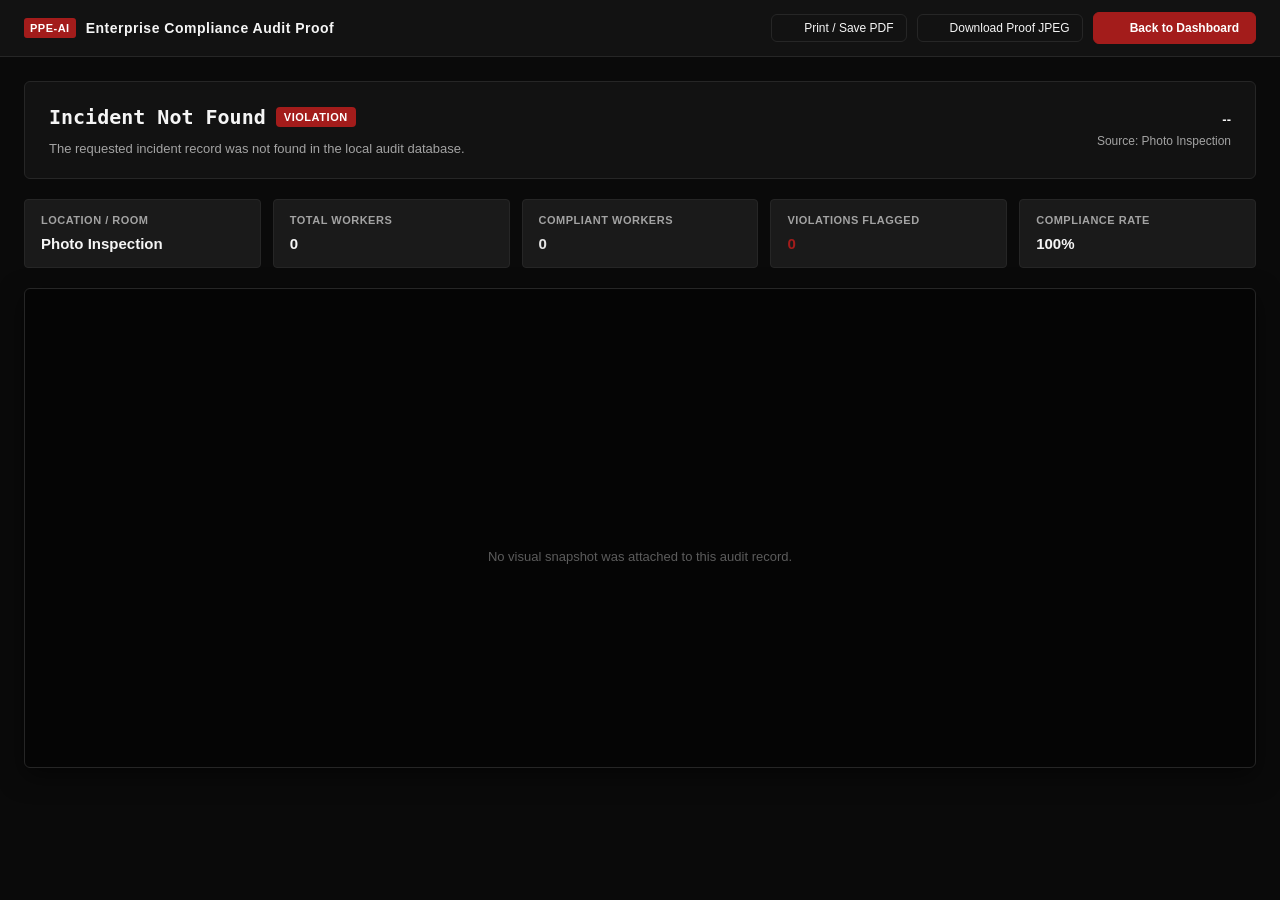
==== frontend/proof.html @ 01797eb2 "feat: persistent audit image snapshots & dedicated full-page proof viewer (proof.html)" ====
<!DOCTYPE html>
<html lang="en">
<head>
    <meta charset="UTF-8">
    <meta name="viewport" content="width=device-width, initial-scale=1.0">
    <title>Incident Proof & Audit Report | PPE Compliance AI</title>
    <link rel="stylesheet" href="style.css">
    <script src="https://unpkg.com/lucide@latest"></script>
    <style>
        body {
            background-color: var(--bg-dark, #0a0a0a);
            color: var(--text-primary, #ffffff);
            font-family: -apple-system, BlinkMacSystemFont, "Segoe UI", Roboto, sans-serif;
            margin: 0;
            padding: 0;
            min-height: 100vh;
            display: flex;
            flex-direction: column;
        }

        .proof-navbar {
            background-color: var(--surface-card, #121212);
            border-bottom: 1px solid var(--border-color, #262626);
            padding: 12px 24px;
            display: flex;
            justify-content: space-between;
            align-items: center;
        }

        .proof-brand {
            display: flex;
            align-items: center;
            gap: 10px;
            font-weight: 700;
            font-size: 14px;
            letter-spacing: 0.5px;
        }

        .proof-brand-badge {
            background: var(--accent, #A31C1B);
            color: #fff;
            padding: 2px 6px;
            border-radius: 3px;
            font-size: 11px;
            font-weight: 800;
        }

        .proof-container {
            max-width: 1280px;
            width: 100%;
            margin: 0 auto;
            padding: 24px;
            box-sizing: border-box;
            display: flex;
            flex-direction: column;
            gap: 20px;
            flex: 1;
        }

        .proof-header-card {
            background: var(--surface-card, #121212);
            border: 1px solid var(--border-color, #262626);
            border-radius: 6px;
            padding: 20px 24px;
            display: flex;
            justify-content: space-between;
            align-items: center;
            flex-wrap: wrap;
            gap: 16px;
        }

        .proof-meta-grid {
            display: grid;
            grid-template-columns: repeat(auto-fit, minmax(180px, 1fr));
            gap: 12px;
        }

        .proof-meta-card {
            background: var(--surface-raised, #171717);
            border: 1px solid var(--border-color, #262626);
            border-radius: 4px;
            padding: 12px 16px;
            display: flex;
            flex-direction: column;
            gap: 4px;
        }

        .proof-meta-label {
            font-size: 11px;
            text-transform: uppercase;
            color: var(--text-secondary, #a3a3a3);
            font-weight: 600;
            letter-spacing: 0.5px;
        }

        .proof-meta-val {
            font-size: 15px;
            font-weight: 700;
            color: var(--text-primary, #ffffff);
        }

        .proof-image-stage {
            background: #050505;
            border: 1px solid var(--border-color, #262626);
            border-radius: 6px;
            padding: 20px;
            display: flex;
            flex-direction: column;
            align-items: center;
            justify-content: center;
            position: relative;
            min-height: 480px;
            box-shadow: 0 8px 24px rgba(0,0,0,0.5);
        }

        .proof-image-stage img {
            max-width: 100%;
            max-height: 75vh;
            border-radius: 4px;
            box-shadow: 0 4px 16px rgba(0,0,0,0.8);
            border: 1px solid #333333;
            object-fit: contain;
        }

        .proof-empty-msg {
            color: var(--text-disabled, #737373);
            font-size: 13px;
            text-align: center;
            display: flex;
            flex-direction: column;
            align-items: center;
            gap: 10px;
        }

        .proof-action-row {
            display: flex;
            gap: 10px;
            align-items: center;
        }

        @media print {
            .proof-navbar, .proof-action-row {
                display: none !important;
            }
            body {
                background: #fff;
                color: #000;
            }
            .proof-header-card, .proof-meta-card, .proof-image-stage {
                border-color: #ccc;
                background: #fff;
                color: #000;
            }
        }
    </style>
</head>
<body>

    <!-- Top Navigation -->
    <header class="proof-navbar">
        <div class="proof-brand">
            <span class="proof-brand-badge">PPE-AI</span>
            <span>Enterprise Compliance Audit Proof</span>
        </div>
        <div class="proof-action-row">
            <button class="btn-outlined" onclick="window.print()" style="font-size:12px; padding:6px 12px; display:flex; align-items:center; gap:6px;">
                <i data-lucide="printer" style="width:14px; height:14px;"></i>
                Print / Save PDF
            </button>
            <button class="btn-outlined" id="btn-download-img" onclick="downloadProofImage()" style="font-size:12px; padding:6px 12px; display:flex; align-items:center; gap:6px;">
                <i data-lucide="download" style="width:14px; height:14px;"></i>
                Download Proof JPEG
            </button>
            <a href="/" class="btn-primary" style="font-size:12px; padding:6px 16px; text-decoration:none; display:flex; align-items:center; gap:6px;">
                <i data-lucide="arrow-left" style="width:14px; height:14px;"></i>
                Back to Dashboard
            </a>
        </div>
    </header>

    <!-- Main Content Container -->
    <main class="proof-container">

        <!-- Incident Header Details Card -->
        <section class="proof-header-card">
            <div>
                <div style="display:flex; align-items:center; gap:10px;">
                    <span id="proof-id" style="font-family:monospace; font-size:20px; font-weight:800; color:var(--text-primary);">INC-000000</span>
                    <span id="proof-status-badge" class="status-badge-chip violation">VIOLATION</span>
                </div>
                <p id="proof-verdict" style="margin:8px 0 0 0; font-size:13px; color:var(--text-secondary); max-width:700px; line-height:1.4;">
                    Analyzing visual proof...
                </p>
            </div>
            <div style="text-align:right;">
                <div id="proof-timestamp" style="font-size:13px; font-weight:600; color:var(--text-primary);">--</div>
                <div id="proof-source" style="font-size:12px; color:var(--text-secondary); margin-top:2px;">Source: Photo Inspection</div>
            </div>
        </section>

        <!-- KPI Breakdown Meta Grid -->
        <section class="proof-meta-grid">
            <div class="proof-meta-card">
                <span class="proof-meta-label">Location / Room</span>
                <span class="proof-meta-val" id="meta-location">Photo Inspection</span>
            </div>
            <div class="proof-meta-card">
                <span class="proof-meta-label">Total Workers</span>
                <span class="proof-meta-val" id="meta-total">0</span>
            </div>
            <div class="proof-meta-card">
                <span class="proof-meta-label">Compliant Workers</span>
                <span class="proof-meta-val" id="meta-compliant" style="color:var(--compliant-text, #22c55e);">0</span>
            </div>
            <div class="proof-meta-card">
                <span class="proof-meta-label">Violations Flagged</span>
                <span class="proof-meta-val" id="meta-violations" style="color:var(--accent, #A31C1B);">0</span>
            </div>
            <div class="proof-meta-card">
                <span class="proof-meta-label">Compliance Rate</span>
                <span class="proof-meta-val" id="meta-rate">100%</span>
            </div>
        </section>

        <!-- High-Resolution Visual Evidence Display -->
        <section class="proof-image-stage">
            <div id="proof-empty-box" class="proof-empty-msg hidden">
                <i data-lucide="image-off" style="width:48px; height:48px;"></i>
                <span>No visual snapshot was attached to this audit record.</span>
            </div>
            <img id="proof-main-image" src="" alt="Violation Visual Proof" class="hidden">
        </section>

    </main>

    <script>
        let currentSnapshotUrl = null;
        let currentIncidentId = null;

        document.addEventListener("DOMContentLoaded", () => {
            const params = new URLSearchParams(window.location.search);
            const incidentId = params.get("id");
            currentIncidentId = incidentId;

            // Load audit logs from localStorage
            let auditLogs = [];
            try {
                const stored = localStorage.getItem("ppe_audit_logs");
                if (stored) auditLogs = JSON.parse(stored);
            } catch (e) {
                console.error("Failed to load audit logs", e);
            }

            const incident = auditLogs.find(l => l.id === incidentId) || auditLogs[0];

            if (!incident) {
                document.getElementById("proof-id").innerText = "Incident Not Found";
                document.getElementById("proof-verdict").innerText = "The requested incident record was not found in the local audit database.";
                document.getElementById("proof-empty-box").classList.remove("hidden");
                if (window.lucide) window.lucide.createIcons();
                return;
            }

            // Populate header
            document.getElementById("proof-id").innerText = incident.id;
            document.title = `${incident.id} - Violation Proof | PPE Compliance AI`;

            const isViol = incident.violations > 0;
            const badge = document.getElementById("proof-status-badge");
            badge.className = `status-badge-chip ${isViol ? "violation" : "compliant"}`;
            badge.innerText = isViol ? `${incident.violations} VIOLATION${incident.violations > 1 ? 'S' : ''}` : "COMPLIANT";

            document.getElementById("proof-verdict").innerText = incident.verdict || "Full PPE Compliance Verified";
            document.getElementById("proof-timestamp").innerText = incident.timestamp || new Date().toLocaleString();
            document.getElementById("proof-source").innerText = `Source: ${incident.camera || "CCTV / Photo"}`;

            // Populate KPIs
            document.getElementById("meta-location").innerText = incident.camera || "Inspection View";
            document.getElementById("meta-total").innerText = incident.totalWorkers || 0;
            document.getElementById("meta-compliant").innerText = incident.compliant || 0;
            document.getElementById("meta-violations").innerText = incident.violations || 0;

            const total = incident.totalWorkers || 0;
            const comp = incident.compliant || 0;
            const rate = total > 0 ? Math.round((comp / total) * 100) : 100;
            document.getElementById("meta-rate").innerText = `${rate}%`;

            // Populate image
            const imgEl = document.getElementById("proof-main-image");
            const emptyEl = document.getElementById("proof-empty-box");

            if (incident.snapshotImage) {
                currentSnapshotUrl = incident.snapshotImage;
                imgEl.src = incident.snapshotImage;
                imgEl.classList.remove("hidden");
                emptyEl.classList.add("hidden");
            } else {
                imgEl.classList.add("hidden");
                emptyEl.classList.remove("hidden");
                document.getElementById("btn-download-img").style.display = "none";
            }

            if (window.lucide) window.lucide.createIcons();
        });

        function downloadProofImage() {
            if (!currentSnapshotUrl) return;
            const a = document.createElement("a");
            a.href = currentSnapshotUrl;
            a.download = `incident_proof_${currentIncidentId || Date.now()}.jpg`;
            document.body.appendChild(a);
            a.click();
            document.body.removeChild(a);
        }
    </script>
</body>
</html>
---- frontend/style.css ----
/* ==========================================================================
   PPE Compliance AI Platform - Enterprise Security Console Design System
   Palette: Jet Black #0A0A0A, Crimson Red #A31C1B, Surfaces #121212 & #1A1A1A
   ========================================================================== */

:root {
  /* Core Palette */
  --bg-primary: #0A0A0A;
  --surface-card: #121212;
  --surface-raised: #1A1A1A;
  --surface-active: #222222;
  --border-color: #262626;
  --border-hover: #383838;
  --border-focus: #A31C1B;

  /* Accent: Crimson Red */
  --accent: #A31C1B;
  --accent-hover: #8A1716;
  --accent-pressed: #701212;
  --accent-subtle: #240808;

  /* Typography */
  --text-primary: #F5F5F5;
  --text-secondary: #A3A3A3;
  --text-disabled: #5C5C5C;
  --text-inverse: #FFFFFF;

  /* Compliance & Violation States */
  --compliant-border: #525252;
  --compliant-text: #E5E5E5;
  --compliant-bg: #1A1A1A;

  --violation-border: #A31C1B;
  --violation-text: #FFFFFF;
  --violation-bg: #A31C1B;
  --violation-subtle: #240808;

  /* Layout & Sizing */
  --radius: 6px;
  --space-xs: 4px;
  --space-sm: 8px;
  --space-md: 16px;
  --space-lg: 24px;
  --space-xl: 32px;
  --transition: 150ms ease-in-out;
}

* {
  box-sizing: border-box;
  margin: 0;
  padding: 0;
  font-family: 'Inter', -apple-system, BlinkMacSystemFont, "Segoe UI", Roboto, sans-serif;
  font-feature-settings: 'tnum' on, 'cv05' on;
}

body {
  background-color: var(--bg-primary);
  color: var(--text-primary);
  min-height: 100vh;
  font-size: 13px;
  line-height: 1.5;
  display: flex;
  flex-direction: column;
  -webkit-font-smoothing: antialiased;
}

/* Accessibility Focus */
:focus-visible {
  outline: 2px solid var(--border-focus);
  outline-offset: 2px;
}

/* 1. Top Bar */
.top-bar {
  background-color: var(--surface-card);
  border-bottom: 1px solid var(--border-color);
  padding: 0 var(--space-lg);
  height: 56px;
  display: flex;
  justify-content: space-between;
  align-items: center;
  position: sticky;
  top: 0;
  z-index: 1000;
}

.brand-section {
  display: flex;
  align-items: center;
  gap: 12px;
}

.brand-logo-mark {
  width: 22px;
  height: 22px;
  background-color: var(--accent);
  border-radius: 3px;
  display: flex;
  align-items: center;
  justify-content: center;
  color: #FFFFFF;
  font-weight: 800;
  font-size: 11px;
}

.brand-title-wrap {
  display: flex;
  align-items: baseline;
  gap: 10px;
}

.brand-name {
  font-size: 15px;
  font-weight: 600;
  color: var(--text-primary);
  letter-spacing: -0.2px;
}

.model-tag {
  font-size: 12px;
  color: var(--text-secondary);
  border-left: 1px solid var(--border-color);
  padding-left: 10px;
}

/* System Status (Hardware & Performance) */
.system-status-area {
  display: flex;
  align-items: center;
  gap: 20px;
}

.status-metric-group {
  display: flex;
  align-items: center;
  gap: 6px;
  font-size: 12px;
  color: var(--text-secondary);
}

.status-metric-group strong {
  color: var(--text-primary);
  font-weight: 600;
  font-variant-numeric: tabular-nums;
}

.live-indicator {
  display: flex;
  align-items: center;
  gap: 6px;
  font-size: 12px;
  font-weight: 700;
  color: var(--text-secondary);
  letter-spacing: 0.05em;
  padding: 3px 8px;
  border-radius: var(--radius);
  background: var(--surface-raised);
  border: 1px solid var(--border-color);
}

.live-indicator.active {
  color: var(--accent);
}

.live-dot {
  width: 6px;
  height: 6px;
  background-color: #525252;
  border-radius: 50%;
}

.live-indicator.active .live-dot {
  background-color: var(--accent);
  animation: livePulse 2s infinite ease-in-out;
}

@keyframes livePulse {
  0% { transform: scale(0.9); opacity: 0.6; }
  50% { transform: scale(1.3); opacity: 1; }
  100% { transform: scale(0.9); opacity: 0.6; }
}

/* 2. Navigation Tabs Bar */
.tabs-nav-bar {
  background-color: var(--surface-card);
  border-bottom: 1px solid var(--border-color);
  padding: 0 var(--space-lg);
  display: flex;
  gap: 4px;
}

.nav-tab-btn {
  background: transparent;
  color: var(--text-secondary);
  border: none;
  font-size: 13px;
  font-weight: 500;
  padding: 12px 18px;
  cursor: pointer;
  position: relative;
  display: inline-flex;
  align-items: center;
  gap: 8px;
  transition: color var(--transition);
}

.nav-tab-btn:hover {
  color: var(--text-primary);
}

.nav-tab-btn.active {
  color: var(--text-primary);
  font-weight: 600;
}

.nav-tab-btn.active::after {
  content: '';
  position: absolute;
  bottom: -1px;
  left: 0;
  right: 0;
  height: 2px;
  background-color: var(--accent);
}

/* Container */
.dashboard-container {
  max-width: 1760px;
  margin: 0 auto;
  width: 100%;
  padding: var(--space-md) var(--space-lg);
  flex: 1;
  display: flex;
  flex-direction: column;
  gap: var(--space-md);
}

/* Floating Alert Banner (Fixed to prevent layout shift) */
.alert-banner {
  position: fixed;
  top: 68px;
  right: 24px;
  z-index: 1500;
  background-color: var(--surface-card);
  border: 1px solid var(--accent);
  box-shadow: 0 8px 32px rgba(0, 0, 0, 0.6), 0 0 12px rgba(163, 28, 27, 0.25);
  border-radius: var(--radius);
  padding: 10px 16px;
  display: flex;
  align-items: center;
  gap: 14px;
  max-width: 520px;
  animation: slideInRight 150ms ease-out;
}

@keyframes slideInRight {
  from { transform: translateX(30px); opacity: 0; }
  to { transform: translateX(0); opacity: 1; }
}

.alert-content {
  display: flex;
  align-items: center;
  gap: 10px;
}

.alert-content i {
  color: var(--accent);
}

.alert-action-btn {
  background: var(--accent);
  color: #FFFFFF;
  border: none;
  border-radius: var(--radius);
  padding: 4px 12px;
  font-size: 12px;
  font-weight: 600;
  cursor: pointer;
  transition: background var(--transition);
}

.alert-action-btn:hover {
  background: var(--accent-hover);
}

/* KPI Row */
.kpi-row {
  display: grid;
  grid-template-columns: repeat(4, 1fr);
  gap: 12px;
}

.kpi-card {
  background-color: var(--surface-card);
  border: 1px solid var(--border-color);
  border-radius: var(--radius);
  padding: 12px 16px;
  display: flex;
  flex-direction: column;
  justify-content: space-between;
}

.kpi-label {
  font-size: 11px;
  font-weight: 600;
  text-transform: uppercase;
  letter-spacing: 0.06em;
  color: var(--text-secondary);
}

.kpi-numeral {
  font-size: 28px;
  font-weight: 700;
  line-height: 1.1;
  margin: 4px 0 2px 0;
  color: var(--text-primary);
  font-variant-numeric: tabular-nums;
}

.kpi-card.has-violations .kpi-numeral {
  color: var(--accent);
}

.kpi-subline {
  font-size: 11px;
  color: var(--text-secondary);
  white-space: nowrap;
  overflow: hidden;
  text-overflow: ellipsis;
}

/* Main Workspace Grid (Used across CCTV and Image tabs) */
.workspace-grid {
  display: grid;
  grid-template-columns: 1fr 390px;
  gap: var(--space-md);
  align-items: stretch;
  min-height: calc(100vh - 128px);
}

.workspace-main-column {
  display: flex;
  flex-direction: column;
  gap: 12px;
  min-width: 0;
  flex: 1;
}

/* ==========================================================================
   CCTV 4-SCREEN QUAD CONSOLE (2x2 Grid)
   ========================================================================== */

.cctv-quad-container {
  display: grid;
  grid-template-columns: 1fr 1fr;
  grid-template-rows: 1fr 1fr;
  gap: 8px;
  aspect-ratio: 16 / 9;
  background-color: #050505;
  border-radius: 0;
  overflow: hidden;
  border: none;
  position: relative;
}

.cctv-quad-container.single-focus {
  display: grid;
  grid-template-columns: 3.2fr 1fr;
  grid-template-rows: repeat(3, 1fr);
  gap: 8px;
}

.cctv-quad-container.single-focus .cctv-tile.active-focus {
  grid-column: 1 / 2;
  grid-row: 1 / 4;
  border-color: var(--accent);
}

.cctv-quad-container.single-focus .cctv-tile:not(.active-focus) {
  display: flex !important;
  grid-column: 2 / 3;
  opacity: 0.9;
}

.cctv-quad-container.single-focus .cctv-tile:not(.active-focus):hover {
  opacity: 1;
  border-color: var(--border-hover);
}

.cctv-tile {
  background-color: #0b0b0b;
  border: 1px solid var(--border-color);
  border-radius: 4px;
  overflow: hidden;
  display: flex;
  flex-direction: column;
  position: relative;
  cursor: pointer;
  transition: all var(--transition);
}

.cctv-tile:hover {
  border-color: var(--border-hover);
  background-color: #111111;
}

.cctv-tile.has-violation {
  border-color: var(--accent);
}

.cctv-tile-header {
  background-color: var(--surface-card);
  border-bottom: 1px solid var(--border-color);
  padding: 6px 10px;
  display: flex;
  justify-content: space-between;
  align-items: center;
  font-size: 11px;
  z-index: 5;
}

.cctv-tile-title {
  font-weight: 600;
  color: var(--text-primary);
  display: flex;
  align-items: center;
  gap: 6px;
}

.cctv-tile-meta {
  color: var(--text-secondary);
  font-variant-numeric: tabular-nums;
  display: flex;
  align-items: center;
  gap: 6px;
}

.cctv-tile-viewport {
  position: relative;
  flex: 1;
  background-color: #050505;
  display: flex;
  flex-direction: column;
  align-items: center;
  justify-content: center;
  overflow: hidden;
}

.cctv-empty-placeholder {
  display: flex;
  flex-direction: column;
  align-items: center;
  justify-content: center;
  gap: 8px;
  color: var(--text-disabled);
  text-align: center;
  padding: 16px;
}

.cctv-empty-btn {
  background: var(--surface-raised);
  border: 1px solid var(--border-color);
  color: var(--text-secondary);
  padding: 4px 10px;
  border-radius: 4px;
  font-size: 11px;
  font-weight: 500;
  cursor: pointer;
  margin-top: 4px;
  display: flex;
  align-items: center;
  gap: 6px;
  transition: all var(--transition);
}

.cctv-empty-btn:hover {
  background: var(--accent);
  color: #FFFFFF;
  border-color: var(--accent);
}

.cctv-tile-viewport video {
  width: 100%;
  height: 100%;
  object-fit: cover;
  display: block;
}

.cctv-tile-canvas {
  position: absolute;
  top: 0;
  left: 0;
  width: 100%;
  height: 100%;
  pointer-events: none;
}

.cctv-tile-footer {
  background-color: var(--surface-card);
  border-top: 1px solid var(--border-color);
  padding: 4px 10px;
  display: flex;
  justify-content: space-between;
  align-items: center;
  font-size: 11px;
  z-index: 5;
}

.status-tag-chip {
  font-weight: 700;
  font-size: 10px;
  letter-spacing: 0.05em;
  padding: 1px 6px;
  border-radius: 3px;
}

.status-tag-chip.standby {
  background: var(--surface-card);
  color: var(--text-disabled);
  border: 1px solid var(--border-color);
}

.status-tag-chip.compliant {
  background: var(--surface-raised);
  color: var(--compliant-text);
  border: 1px solid var(--compliant-border);
}

.status-tag-chip.violation {
  background: var(--accent);
  color: #FFFFFF;
}

.cctv-bar {
  background-color: var(--surface-raised);
  border-top: 1px solid var(--border-color);
  padding: 8px 16px;
  display: flex;
  justify-content: space-between;
  align-items: center;
}

/* ==========================================================================
   IMAGE INSPECTION WORKSPACE
   ========================================================================== */

.image-inspection-panel {
  background-color: var(--surface-card);
  border: 1px solid var(--border-color);
  border-radius: var(--radius);
  display: flex;
  flex-direction: column;
  overflow: hidden;
}

.image-toolbar {
  background-color: var(--surface-raised);
  border-bottom: 1px solid var(--border-color);
  padding: 10px 16px;
  display: flex;
  justify-content: space-between;
  align-items: center;
  flex-wrap: wrap;
  gap: 10px;
}

.image-toolbar-left,
.image-toolbar-right {
  display: flex;
  align-items: center;
  gap: 8px;
}

.image-viewport-stage {
  position: relative;
  width: 100%;
  aspect-ratio: 16 / 9;
  background-color: #050505;
  display: flex;
  align-items: center;
  justify-content: center;
  overflow: hidden;
}

.image-dropzone-box {
  border: 2px dashed #2e2e2e;
  border-radius: var(--radius);
  padding: 40px 24px;
  text-align: center;
  cursor: pointer;
  background: rgba(18, 18, 18, 0.4);
  transition: all var(--transition);
  max-width: 440px;
  width: 90%;
}

.image-dropzone-box:hover {
  border-color: var(--accent);
  background: rgba(163, 28, 27, 0.04);
}

.image-viewport-stage img {
  width: 100%;
  height: 100%;
  object-fit: contain;
  display: block;
  transform-origin: center center;
  transition: transform 0.2s ease-out;
}

.viewer-progress-bar {
  position: absolute;
  top: 0;
  left: 0;
  right: 0;
  height: 2px;
  background-color: var(--accent);
  display: none;
  z-index: 20;
  animation: loadingSlide 1.2s infinite ease-in-out;
}

@keyframes loadingSlide {
  0% { transform: scaleX(0); transform-origin: left; }
  50% { transform: scaleX(1); transform-origin: left; }
  50.1% { transform: scaleX(1); transform-origin: right; }
  100% { transform: scaleX(0); transform-origin: right; }
}

.overlay-canvas {
  position: absolute;
  top: 0;
  left: 0;
  width: 100%;
  height: 100%;
  pointer-events: none;
  z-index: 10;
  transform-origin: center center;
  transition: transform 0.2s ease-out;
}

.image-bottom-bar {
  background-color: var(--surface-raised);
  border-top: 1px solid var(--border-color);
  padding: 8px 16px;
  display: flex;
  justify-content: space-between;
  align-items: center;
  gap: 12px;
  flex-wrap: wrap;
}

.image-meta-bar {
  background-color: #0d0d0d;
  border-top: 1px solid var(--border-color);
  padding: 6px 16px;
  display: flex;
  justify-content: space-between;
  align-items: center;
  font-size: 11px;
  color: var(--text-secondary);
}

.legend-chips-row {
  display: flex;
  align-items: center;
  gap: 14px;
}

/* ==========================================================================
   RIGHT PANEL: Controls, Violation Rules, & Verdicts
   ========================================================================== */

.controls-panel {
  background-color: var(--surface-card);
  border: 1px solid var(--border-color);
  border-radius: var(--radius);
  padding: 16px;
  display: flex;
  flex-direction: column;
  gap: 14px;
  height: 100%;
  box-sizing: border-box;
}

.section-header {
  display: flex;
  justify-content: space-between;
  align-items: center;
  margin-bottom: 8px;
}

.section-title {
  font-size: 13px;
  font-weight: 600;
  text-transform: uppercase;
  letter-spacing: 0.05em;
  color: var(--text-primary);
}

.header-action-link {
  font-size: 12px;
  color: var(--text-secondary);
  cursor: pointer;
  text-decoration: underline;
  text-underline-offset: 2px;
}

.header-action-link:hover {
  color: var(--text-primary);
}

.violation-types-grid {
  display: grid;
  grid-template-columns: 1fr 1fr;
  gap: 8px;
}

.violation-toggle-btn {
  background: var(--surface-raised);
  border: 1px solid var(--border-color);
  color: var(--text-secondary);
  border-radius: var(--radius);
  padding: 10px 12px;
  font-size: 12px;
  font-weight: 500;
  cursor: pointer;
  display: flex;
  align-items: center;
  gap: 8px;
  transition: all var(--transition);
}

.violation-toggle-btn:hover {
  border-color: var(--border-hover);
  color: var(--text-primary);
}

.violation-toggle-btn.selected {
  background-color: var(--accent);
  border-color: var(--accent);
  color: #FFFFFF;
  font-weight: 600;
}

.confidence-control-box {
  background-color: var(--surface-raised);
  border: 1px solid var(--border-color);
  border-radius: var(--radius);
  padding: 12px 14px;
}

.confidence-header {
  display: flex;
  justify-content: space-between;
  align-items: center;
  margin-bottom: 8px;
}

.confidence-header span {
  font-size: 12px;
  color: var(--text-secondary);
  font-weight: 500;
}

.confidence-input-wrap {
  display: flex;
  align-items: center;
  gap: 4px;
}

.confidence-num-input {
  background: var(--surface-card);
  border: 1px solid var(--border-color);
  color: var(--text-primary);
  border-radius: 4px;
  padding: 2px 6px;
  font-size: 12px;
  font-weight: 600;
  width: 48px;
  text-align: right;
  font-variant-numeric: tabular-nums;
}

.confidence-slider {
  width: 100%;
  accent-color: var(--accent);
  cursor: pointer;
}

.verdicts-list {
  display: flex;
  flex-direction: column;
  gap: 8px;
  flex: 1;
  min-height: 180px;
  overflow-y: auto;
  padding-right: 4px;
}

.worker-verdict-card {
  background-color: var(--surface-raised);
  border: 1px solid var(--border-color);
  border-radius: var(--radius);
  padding: 12px;
  cursor: pointer;
  transition: all var(--transition);
  display: flex;
  flex-direction: column;
  gap: 8px;
}

.worker-verdict-card:hover {
  border-color: var(--border-hover);
}

.worker-verdict-card.selected {
  border-color: var(--accent);
  background-color: var(--surface-active);
}

.card-top-row {
  display: flex;
  justify-content: space-between;
  align-items: center;
}

.worker-meta-left {
  display: flex;
  align-items: center;
  gap: 8px;
}

.worker-id-badge {
  font-size: 13px;
  font-weight: 700;
  color: var(--text-primary);
}

.worker-conf-score {
  font-size: 12px;
  color: var(--text-secondary);
  font-variant-numeric: tabular-nums;
}

.status-badge-chip {
  font-size: 11px;
  font-weight: 700;
  letter-spacing: 0.05em;
  padding: 2px 8px;
  border-radius: 4px;
  text-transform: uppercase;
}

.status-badge-chip.violation {
  background-color: var(--accent);
  color: #FFFFFF;
}

.status-badge-chip.compliant {
  background-color: var(--surface-card);
  color: var(--compliant-text);
  border: 1px solid var(--compliant-border);
}

.worker-tags-row {
  display: flex;
  flex-wrap: wrap;
  gap: 4px;
}

.violation-pill-chip {
  background-color: var(--violation-subtle);
  border: 1px solid var(--accent);
  color: #FFD4D4;
  font-size: 11px;
  font-weight: 500;
  padding: 2px 6px;
  border-radius: 4px;
}

.compliant-pill-chip {
  background-color: var(--surface-card);
  border: 1px solid var(--border-color);
  color: var(--text-secondary);
  font-size: 11px;
  padding: 2px 6px;
  border-radius: 4px;
}

.card-bottom-row {
  display: flex;
  justify-content: space-between;
  align-items: center;
  font-size: 12px;
  color: var(--text-disabled);
  border-top: 1px solid var(--border-color);
  padding-top: 6px;
}

.reviewer-dropdown {
  background-color: var(--surface-card);
  color: var(--text-primary);
  border: 1px solid var(--border-color);
  border-radius: 4px;
  font-size: 11px;
  font-weight: 500;
  padding: 3px 8px;
  cursor: pointer;
  outline: none;
  transition: all var(--transition);
}

.reviewer-dropdown:hover {
  border-color: var(--border-hover);
  background-color: #1a1a1a;
}

.reviewer-dropdown:focus {
  border-color: var(--accent);
}

/* Action Buttons */
.panel-action-buttons {
  display: flex;
  flex-direction: column;
  gap: 8px;
  margin-top: auto;
  border-top: 1px solid var(--border-color);
  padding-top: 14px;
}

.action-row-split {
  display: grid;
  grid-template-columns: 1fr 1fr;
  gap: 8px;
}

.btn-primary {
  background-color: var(--accent);
  color: #FFFFFF;
  border: 1px solid var(--accent);
  border-radius: var(--radius);
  padding: 9px 16px;
  font-size: 13px;
  font-weight: 600;
  cursor: pointer;
  display: flex;
  align-items: center;
  justify-content: center;
  gap: 8px;
  transition: background-color var(--transition);
}

.btn-primary:hover {
  background-color: var(--accent-hover);
  border-color: var(--accent-hover);
}

.btn-primary:active {
  background-color: var(--accent-pressed);
}

.btn-outlined {
  background-color: transparent;
  color: var(--text-primary);
  border: 1px solid var(--border-color);
  border-radius: var(--radius);
  padding: 9px 16px;
  font-size: 13px;
  font-weight: 500;
  cursor: pointer;
  display: flex;
  align-items: center;
  justify-content: center;
  gap: 8px;
  transition: all var(--transition);
}

.btn-outlined:hover {
  background-color: var(--surface-raised);
  border-color: var(--border-hover);
}

.icon-btn {
  background: var(--surface-card);
  border: 1px solid var(--border-color);
  color: var(--text-secondary);
  width: 32px;
  height: 32px;
  border-radius: var(--radius);
  display: flex;
  align-items: center;
  justify-content: center;
  cursor: pointer;
  transition: all var(--transition);
}

.icon-btn:hover {
  color: var(--text-primary);
  border-color: var(--border-hover);
}

.toggle-chip {
  background: var(--surface-card);
  border: 1px solid var(--border-color);
  color: var(--text-secondary);
  padding: 4px 10px;
  border-radius: var(--radius);
  font-size: 12px;
  cursor: pointer;
  transition: all var(--transition);
}

.toggle-chip.active {
  background: var(--surface-raised);
  color: var(--text-primary);
  border-color: var(--text-secondary);
  font-weight: 600;
}

/* Modal for Camera Device Selection */
.modal-backdrop {
  position: fixed;
  top: 0;
  left: 0;
  right: 0;
  bottom: 0;
  background-color: rgba(0, 0, 0, 0.75);
  display: flex;
  align-items: center;
  justify-content: center;
  z-index: 2000;
}

.modal-card {
  background-color: var(--surface-card);
  border: 1px solid var(--border-color);
  border-radius: var(--radius);
  width: 90%;
  max-width: 480px;
  padding: 20px;
  display: flex;
  flex-direction: column;
  gap: 16px;
}

.modal-title {
  font-size: 15px;
  font-weight: 600;
  color: var(--text-primary);
  display: flex;
  align-items: center;
  gap: 8px;
}

.modal-input {
  background-color: var(--surface-raised);
  border: 1px solid var(--border-color);
  color: var(--text-primary);
  border-radius: var(--radius);
  padding: 8px 12px;
  font-size: 13px;
  width: 100%;
}

.modal-input:focus {
  border-color: var(--accent);
}

/* Audit Table */
.audit-view-panel {
  background-color: var(--surface-card);
  border: 1px solid var(--border-color);
  border-radius: var(--radius);
  padding: 20px;
}

.audit-table {
  width: 100%;
  border-collapse: collapse;
  font-size: 13px;
  margin-top: 12px;
}

.audit-table th {
  text-align: left;
  padding: 10px 14px;
  background-color: var(--surface-raised);
  color: var(--text-secondary);
  border-bottom: 1px solid var(--border-color);
  font-size: 12px;
  font-weight: 600;
  text-transform: uppercase;
  letter-spacing: 0.05em;
}

.audit-table td {
  padding: 12px 14px;
  border-bottom: 1px solid var(--border-color);
  color: var(--text-primary);
  font-variant-numeric: tabular-nums;
}

.audit-table tr:hover td {
  background-color: var(--surface-raised);
}

/* Camera Config Button on Tile Header */
.cctv-tile-config-btn {
  background: transparent;
  border: none;
  color: var(--text-disabled);
  cursor: pointer;
  padding: 2px 4px;
  border-radius: 3px;
  display: flex;
  align-items: center;
  transition: all var(--transition);
}

.cctv-tile-config-btn:hover {
  color: var(--text-primary);
  background-color: var(--surface-raised);
}

/* Modal Rules Grid */
.modal-rules-grid {
  display: grid;
  grid-template-columns: 1fr 1fr;
  gap: 6px;
  max-height: 140px;
  overflow-y: auto;
  padding-right: 2px;
}

.modal-rules-grid .violation-toggle-btn {
  padding: 6px 10px;
  font-size: 11px;
}

/* Audit Snapshot Thumbnail */
.audit-snapshot-thumb {
  position: relative;
  width: 58px;
  height: 38px;
  border-radius: 4px;
  overflow: hidden;
  border: 1px solid var(--border-color);
  background: #000;
  cursor: pointer;
  transition: all var(--transition);
  display: flex;
  align-items: center;
  justify-content: center;
}

.audit-snapshot-thumb img {
  width: 100%;
  height: 100%;
  object-fit: cover;
}

.audit-snapshot-thumb:hover {
  border-color: var(--accent);
  transform: scale(1.05);
}

.audit-snapshot-thumb .thumb-zoom-icon {
  position: absolute;
  top: 50%;
  left: 50%;
  transform: translate(-50%, -50%);
  background: rgba(0, 0, 0, 0.7);
  border-radius: 50%;
  padding: 3px;
  color: #FFFFFF;
  opacity: 0;
  transition: opacity var(--transition);
}

.audit-snapshot-thumb:hover .thumb-zoom-icon {
  opacity: 1;
}

/* Lightbox Modal */
.lightbox-modal {
  position: fixed;
  top: 0;
  left: 0;
  right: 0;
  bottom: 0;
  background: rgba(0, 0, 0, 0.88);
  backdrop-filter: blur(4px);
  display: flex;
  align-items: center;
  justify-content: center;
  z-index: 2500;
  padding: 24px;
}

.lightbox-card {
  background: var(--surface-card);
  border: 1px solid var(--border-color);
  border-radius: var(--radius);
  max-width: 880px;
  width: 100%;
  max-height: 90vh;
  display: flex;
  flex-direction: column;
  overflow: hidden;
  box-shadow: 0 20px 40px rgba(0, 0, 0, 0.6);
}

.lightbox-header {
  padding: 12px 18px;
  background: var(--surface-raised);
  border-bottom: 1px solid var(--border-color);
  display: flex;
  justify-content: space-between;
  align-items: center;
}

.lightbox-body {
  padding: 16px;
  display: flex;
  align-items: center;
  justify-content: center;
  background: #050505;
  overflow: auto;
  max-height: 65vh;
}

.lightbox-body img {
  max-width: 100%;
  max-height: 60vh;
  object-fit: contain;
  border-radius: 4px;
  border: 1px solid #222;
}

.lightbox-footer {
  padding: 12px 18px;
  background: var(--surface-card);
  border-top: 1px solid var(--border-color);
  display: flex;
  justify-content: space-between;
  align-items: center;
  font-size: 12px;
}

/* Utilities */
.hidden {
  display: none !important;
}

@media (max-width: 1100px) {
  .workspace-grid {
    grid-template-columns: 1fr;
  }
  .kpi-row {
    grid-template-columns: 1fr 1fr;
  }
  .cctv-quad-container {
    aspect-ratio: auto;
    height: 580px;
  }
}
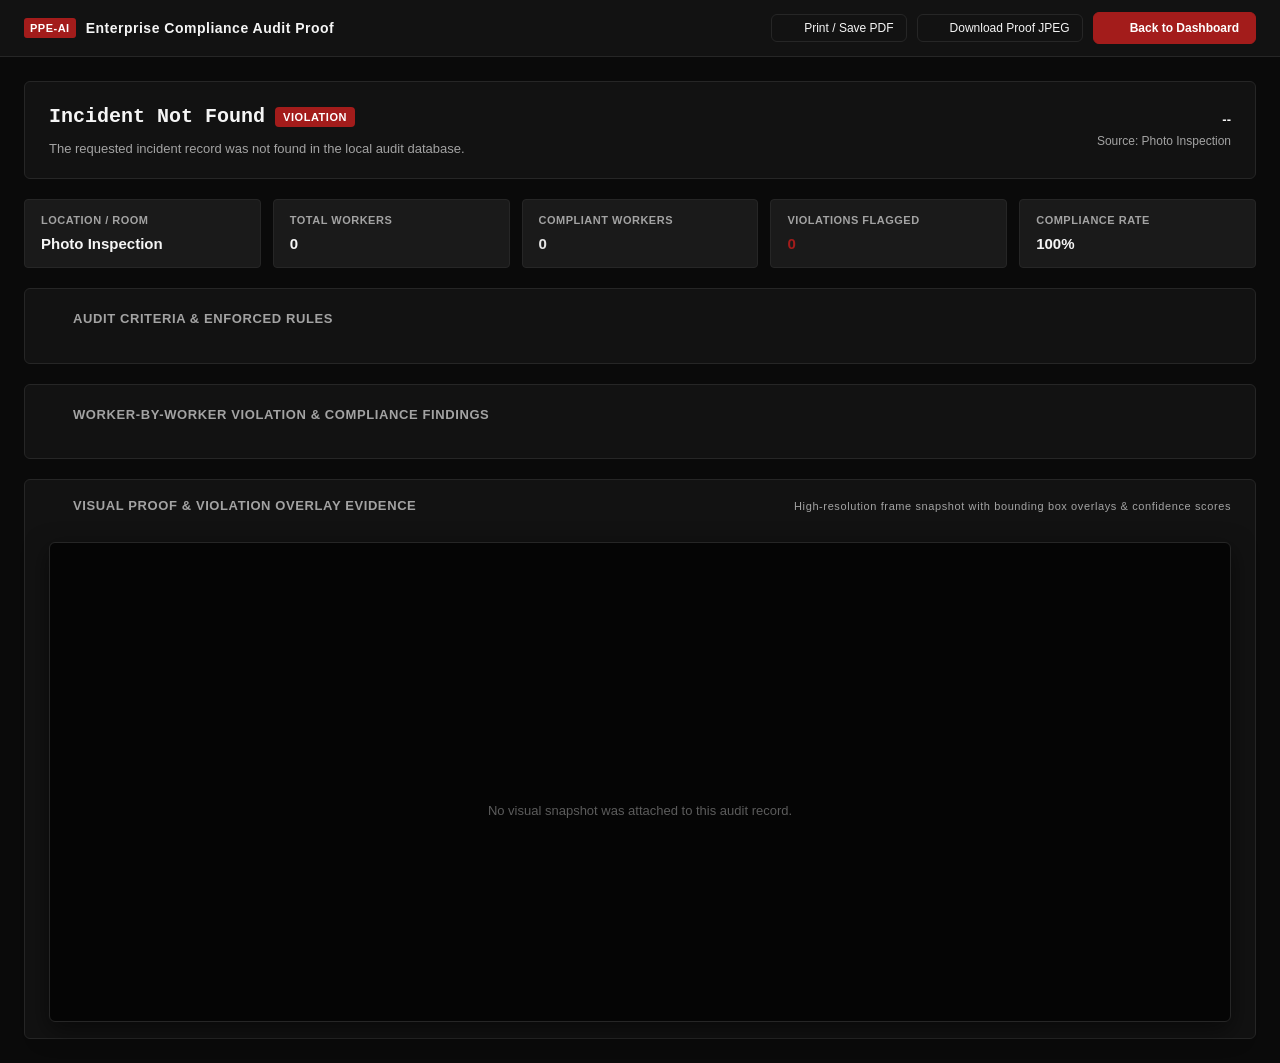
==== commit 2308aaef: "feat: audit proof page with enforced policy rules & worker-by-worker violation breakdown" ====
--- a/frontend/proof.html
+++ b/frontend/proof.html
@@ -25,6 +25,9 @@
             display: flex;
             justify-content: space-between;
             align-items: center;
+            position: sticky;
+            top: 0;
+            z-index: 50;
         }
 
         .proof-brand {
@@ -99,6 +102,129 @@
             color: var(--text-primary, #ffffff);
         }
 
+        /* Section Cards */
+        .proof-section-card {
+            background: var(--surface-card, #121212);
+            border: 1px solid var(--border-color, #262626);
+            border-radius: 6px;
+            padding: 20px 24px;
+            display: flex;
+            flex-direction: column;
+            gap: 14px;
+        }
+
+        .proof-section-title {
+            font-size: 13px;
+            font-weight: 700;
+            text-transform: uppercase;
+            letter-spacing: 0.6px;
+            color: var(--text-secondary, #a3a3a3);
+            display: flex;
+            align-items: center;
+            gap: 8px;
+        }
+
+        /* Rules Grid */
+        .rules-badge-grid {
+            display: flex;
+            flex-wrap: wrap;
+            gap: 10px;
+        }
+
+        .rule-badge {
+            display: inline-flex;
+            align-items: center;
+            gap: 6px;
+            padding: 6px 12px;
+            border-radius: 4px;
+            font-size: 12px;
+            font-weight: 600;
+            border: 1px solid var(--border-color, #262626);
+        }
+
+        .rule-badge.active {
+            background: rgba(163, 28, 27, 0.15);
+            border-color: var(--accent, #A31C1B);
+            color: #ff9999;
+        }
+
+        .rule-badge.inactive {
+            background: #171717;
+            border-color: #262626;
+            color: #737373;
+            opacity: 0.65;
+        }
+
+        /* Workers Grid */
+        .worker-findings-grid {
+            display: grid;
+            grid-template-columns: repeat(auto-fit, minmax(320px, 1fr));
+            gap: 14px;
+        }
+
+        .worker-finding-card {
+            background: var(--surface-raised, #171717);
+            border: 1px solid var(--border-color, #262626);
+            border-radius: 6px;
+            padding: 16px;
+            display: flex;
+            flex-direction: column;
+            gap: 12px;
+            position: relative;
+        }
+
+        .worker-finding-card.is-violation {
+            border-color: rgba(163, 28, 27, 0.5);
+            background: linear-gradient(180deg, rgba(163, 28, 27, 0.08) 0%, rgba(23, 23, 23, 1) 100%);
+        }
+
+        .worker-card-header {
+            display: flex;
+            justify-content: space-between;
+            align-items: center;
+        }
+
+        .worker-title-box {
+            display: flex;
+            align-items: center;
+            gap: 8px;
+        }
+
+        .worker-name {
+            font-size: 14px;
+            font-weight: 700;
+            color: var(--text-primary, #ffffff);
+        }
+
+        .worker-conf {
+            font-size: 11px;
+            color: var(--text-secondary, #a3a3a3);
+            background: #262626;
+            padding: 2px 6px;
+            border-radius: 3px;
+        }
+
+        .worker-finding-row {
+            display: flex;
+            flex-direction: column;
+            gap: 6px;
+        }
+
+        .finding-sublabel {
+            font-size: 11px;
+            text-transform: uppercase;
+            font-weight: 600;
+            color: var(--text-secondary, #a3a3a3);
+            letter-spacing: 0.5px;
+        }
+
+        .chips-list {
+            display: flex;
+            flex-wrap: wrap;
+            gap: 6px;
+        }
+
+        /* Image Display */
         .proof-image-stage {
             background: #050505;
             border: 1px solid var(--border-color, #262626);
@@ -115,7 +241,7 @@
 
         .proof-image-stage img {
             max-width: 100%;
-            max-height: 75vh;
+            max-height: 80vh;
             border-radius: 4px;
             box-shadow: 0 4px 16px rgba(0,0,0,0.8);
             border: 1px solid #333333;
@@ -146,10 +272,14 @@
                 background: #fff;
                 color: #000;
             }
-            .proof-header-card, .proof-meta-card, .proof-image-stage {
+            .proof-header-card, .proof-meta-card, .proof-section-card, .worker-finding-card, .proof-image-stage {
                 border-color: #ccc;
                 background: #fff;
                 color: #000;
+            }
+            .worker-finding-card.is-violation {
+                background: #fff;
+                border-color: #e00;
             }
         }
     </style>
@@ -222,13 +352,46 @@
             </div>
         </section>
 
-        <!-- High-Resolution Visual Evidence Display -->
-        <section class="proof-image-stage">
-            <div id="proof-empty-box" class="proof-empty-msg hidden">
-                <i data-lucide="image-off" style="width:48px; height:48px;"></i>
-                <span>No visual snapshot was attached to this audit record.</span>
-            </div>
-            <img id="proof-main-image" src="" alt="Violation Visual Proof" class="hidden">
+        <!-- 1. Enforced Audit Rules Section -->
+        <section class="proof-section-card">
+            <div class="proof-section-title">
+                <i data-lucide="shield-alert" style="width:16px; height:16px; color:var(--accent);"></i>
+                <span>Audit Criteria & Enforced Rules</span>
+            </div>
+            <div class="rules-badge-grid" id="rules-container">
+                <!-- Dynamically populated badges -->
+            </div>
+        </section>
+
+        <!-- 2. Worker-by-Worker Audit Findings Section -->
+        <section class="proof-section-card">
+            <div class="proof-section-title">
+                <i data-lucide="users" style="width:16px; height:16px; color:var(--accent);"></i>
+                <span>Worker-by-Worker Violation & Compliance Findings</span>
+            </div>
+            <div class="worker-findings-grid" id="workers-container">
+                <!-- Dynamically populated worker cards -->
+            </div>
+        </section>
+
+        <!-- 3. High-Resolution Visual Evidence Display -->
+        <section class="proof-section-card" style="padding: 16px 24px;">
+            <div class="proof-section-title" style="justify-content:space-between;">
+                <div style="display:flex; align-items:center; gap:8px;">
+                    <i data-lucide="camera" style="width:16px; height:16px; color:var(--accent);"></i>
+                    <span>Visual Proof & Violation Overlay Evidence</span>
+                </div>
+                <span style="font-size:11px; color:var(--text-secondary); text-transform:none; font-weight:normal;">
+                    High-resolution frame snapshot with bounding box overlays & confidence scores
+                </span>
+            </div>
+            <div class="proof-image-stage" style="margin-top:12px;">
+                <div id="proof-empty-box" class="proof-empty-msg hidden">
+                    <i data-lucide="image-off" style="width:48px; height:48px;"></i>
+                    <span>No visual snapshot was attached to this audit record.</span>
+                </div>
+                <img id="proof-main-image" src="" alt="Violation Visual Proof" class="hidden">
+            </div>
         </section>
 
     </main>
@@ -236,6 +399,16 @@
     <script>
         let currentSnapshotUrl = null;
         let currentIncidentId = null;
+
+        const RULE_DEFINITIONS = [
+            { key: "helmet", label: "No Helmet", icon: "hard-hat" },
+            { key: "vest", label: "No Safety Vest", icon: "shield" },
+            { key: "helmet_arm", label: "Helmet Under Arm", icon: "user-x" },
+            { key: "gloves", label: "No Gloves", icon: "hand" },
+            { key: "boots", label: "No Safety Boots", icon: "footprints" },
+            { key: "goggles", label: "No Eye Protection", icon: "glasses" },
+            { key: "loose", label: "Other / Loose PPE", icon: "alert-triangle" }
+        ];
 
         document.addEventListener("DOMContentLoaded", () => {
             const params = new URLSearchParams(window.location.search);
@@ -285,7 +458,13 @@
             const rate = total > 0 ? Math.round((comp / total) * 100) : 100;
             document.getElementById("meta-rate").innerText = `${rate}%`;
 
-            // Populate image
+            // Populate Enforced Rules
+            renderEnforcedRules(incident);
+
+            // Populate Worker Breakdown Findings
+            renderWorkerFindings(incident);
+
+            // Populate Snapshot Image
             const imgEl = document.getElementById("proof-main-image");
             const emptyEl = document.getElementById("proof-empty-box");
 
@@ -303,6 +482,196 @@
             if (window.lucide) window.lucide.createIcons();
         });
 
+        function renderEnforcedRules(incident) {
+            const container = document.getElementById("rules-container");
+            if (!container) return;
+
+            // If incident.activeRules was recorded, use it; otherwise deduce from verdict or defaults
+            let activeRules = incident.activeRules;
+            if (!activeRules) {
+                activeRules = {
+                    helmet: true,
+                    vest: true,
+                    helmet_arm: (incident.verdict || "").includes("Arm"),
+                    gloves: (incident.verdict || "").includes("glove"),
+                    boots: (incident.verdict || "").includes("boot"),
+                    goggles: (incident.verdict || "").includes("eye") || (incident.verdict || "").includes("goggle"),
+                    loose: false
+                };
+            }
+
+            container.innerHTML = RULE_DEFINITIONS.map(rule => {
+                const isEnforced = !!activeRules[rule.key];
+                const badgeClass = isEnforced ? "rule-badge active" : "rule-badge inactive";
+                const icon = isEnforced ? "check-circle-2" : "minus-circle";
+                const statusTag = isEnforced ? "Enforced" : "Not Active";
+
+                return `
+                    <div class="${badgeClass}">
+                        <i data-lucide="${icon}" style="width:14px; height:14px;"></i>
+                        <span>${rule.label}</span>
+                        <span style="font-size:10px; opacity:0.8; margin-left:4px;">(${statusTag})</span>
+                    </div>
+                `;
+            }).join("");
+        }
+
+        function renderWorkerFindings(incident) {
+            const container = document.getElementById("workers-container");
+            if (!container) return;
+
+            let workers = incident.workers;
+
+            // Fallback for older audit logs that only stored the verdict text
+            if (!workers || workers.length === 0) {
+                workers = parseWorkersFromVerdict(incident);
+            }
+
+            if (!workers || workers.length === 0) {
+                container.innerHTML = `
+                    <div style="padding:24px; text-align:center; color:var(--text-disabled); grid-column:1/-1;">
+                        No individual worker records available for this inspection.
+                    </div>
+                `;
+                return;
+            }
+
+            container.innerHTML = workers.map((w, idx) => {
+                const isViolation = !w.is_compliant;
+                const cardClass = isViolation ? "worker-finding-card is-violation" : "worker-finding-card";
+                const statusBadge = isViolation
+                    ? `<span class="status-badge-chip violation">VIOLATION</span>`
+                    : `<span class="status-badge-chip compliant">COMPLIANT</span>`;
+
+                const conf = w.confidence ? `${Math.round(w.confidence * 100)}%` : "--";
+
+                // Missing breaches
+                let breachesHtml = "";
+                if (isViolation && w.missing_chips && w.missing_chips.length > 0) {
+                    breachesHtml = w.missing_chips.map(chip => `
+                        <span class="violation-pill-chip" style="display:inline-flex; align-items:center; gap:4px; padding:3px 8px; font-size:12px;">
+                            <i data-lucide="x" style="width:12px; height:12px;"></i>
+                            ${chip}
+                        </span>
+                    `).join("");
+                } else if (!isViolation) {
+                    breachesHtml = `
+                        <span class="compliant-pill-chip" style="display:inline-flex; align-items:center; gap:4px; padding:3px 8px; color:var(--compliant-text, #22c55e); border-color:rgba(34,197,94,0.3);">
+                            <i data-lucide="check" style="width:12px; height:12px;"></i>
+                            No Safety Breaches - 100% Compliant
+                        </span>
+                    `;
+                } else {
+                    breachesHtml = `<span class="violation-pill-chip">Safety Breach Flagged</span>`;
+                }
+
+                // Verified compliant gear
+                let gearHtml = "";
+                const detected = w.detected_ppe || {};
+                const gearList = [];
+                if (detected.helmet) gearList.push("Safety Helmet (Head)");
+                if (detected.vest) gearList.push("High-Vis Safety Vest (Torso)");
+                if (detected.gloves) gearList.push("Protective Gloves (Hands)");
+                if (detected.boots) gearList.push("Safety Boots (Feet)");
+                if (detected.goggles) gearList.push("Eye Protection / Goggles");
+
+                if (gearList.length > 0) {
+                    gearHtml = gearList.map(g => `
+                        <span class="compliant-pill-chip" style="display:inline-flex; align-items:center; gap:4px; padding:2px 6px;">
+                            <i data-lucide="shield-check" style="width:11px; height:11px; color:#22c55e;"></i>
+                            ${g}
+                        </span>
+                    `).join("");
+                } else {
+                    gearHtml = `<span style="font-size:11px; color:var(--text-disabled, #737373); font-style:italic;">No verified PPE items detected</span>`;
+                }
+
+                return `
+                    <div class="${cardClass}">
+                        <div class="worker-card-header">
+                            <div class="worker-title-box">
+                                <span class="worker-name">${w.worker_id.toString().startsWith("Worker") ? w.worker_id : 'Worker #' + w.worker_id}</span>
+                                <span class="worker-conf">Confidence ${conf}</span>
+                            </div>
+                            ${statusBadge}
+                        </div>
+
+                        <div class="worker-finding-row">
+                            <span class="finding-sublabel">Safety Violation Findings:</span>
+                            <div class="chips-list">
+                                ${breachesHtml}
+                            </div>
+                        </div>
+
+                        <div class="worker-finding-row" style="margin-top:2px;">
+                            <span class="finding-sublabel">Verified Safety Equipment Worn:</span>
+                            <div class="chips-list">
+                                ${gearHtml}
+                            </div>
+                        </div>
+                    </div>
+                `;
+            }).join("");
+        }
+
+        function parseWorkersFromVerdict(incident) {
+            const text = incident.verdict || "";
+            if (!text || text.includes("Compliance Verified")) {
+                const total = incident.totalWorkers || 1;
+                const workers = [];
+                for (let i = 1; i <= total; i++) {
+                    workers.push({
+                        worker_id: i,
+                        confidence: 0.85,
+                        is_compliant: true,
+                        missing_chips: [],
+                        detected_ppe: { helmet: true, vest: true }
+                    });
+                }
+                return workers;
+            }
+
+            // Split by " | "
+            const parts = text.split(" | ");
+            const workers = [];
+            const visited = new Set();
+
+            parts.forEach((p, idx) => {
+                const m = p.match(/Worker\s*#?(\d+):\s*(.*)/i);
+                if (m) {
+                    const wid = parseInt(m[1], 10);
+                    visited.add(wid);
+                    const missing = m[2].split(",").map(s => s.trim()).filter(Boolean);
+                    workers.push({
+                        worker_id: wid,
+                        confidence: 0.70,
+                        is_compliant: false,
+                        missing_chips: missing,
+                        detected_ppe: {
+                            helmet: !missing.some(x => x.toLowerCase().includes("helmet")),
+                            vest: !missing.some(x => x.toLowerCase().includes("vest"))
+                        }
+                    });
+                }
+            });
+
+            // If there are compliant workers not mentioned in verdict
+            const total = incident.totalWorkers || workers.length;
+            for (let i = 1; i <= total; i++) {
+                if (!visited.has(i)) {
+                    workers.push({
+                        worker_id: i,
+                        confidence: 0.75,
+                        is_compliant: true,
+                        missing_chips: [],
+                        detected_ppe: { helmet: true, vest: true }
+                    });
+                }
+            }
+
+            return workers.sort((a, b) => (a.worker_id > b.worker_id ? 1 : -1));
+        }
+
         function downloadProofImage() {
             if (!currentSnapshotUrl) return;
             const a = document.createElement("a");
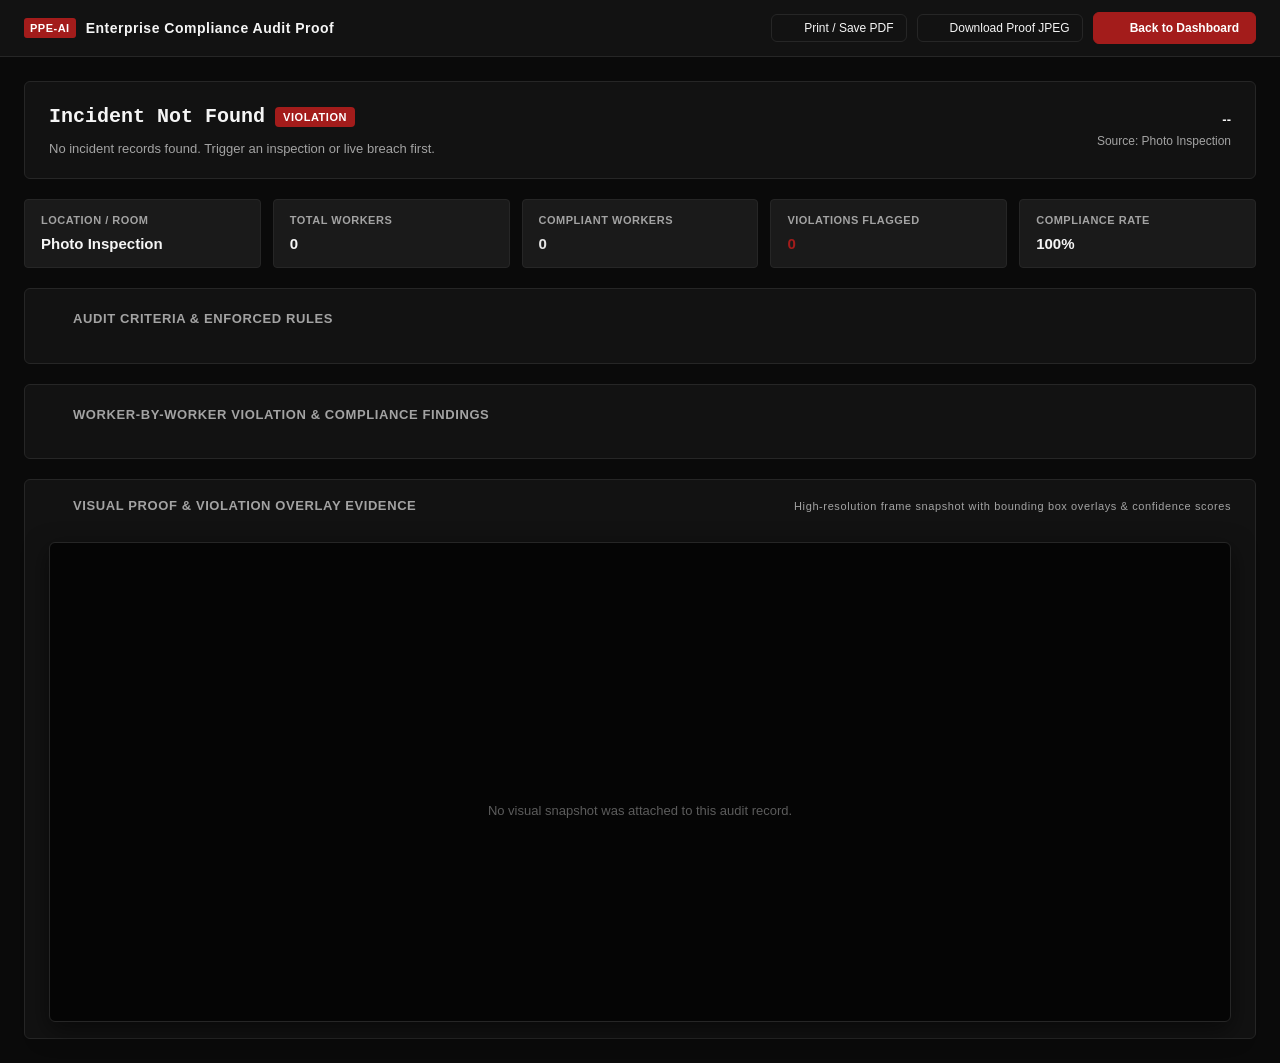
==== commit 17339869: "Update multi-camera tracking deduplication, video audit pipeline, and system metrics" ====
--- a/frontend/proof.html
+++ b/frontend/proof.html
@@ -410,29 +410,64 @@
             { key: "loose", label: "Other / Loose PPE", icon: "alert-triangle" }
         ];
 
-        document.addEventListener("DOMContentLoaded", () => {
+        document.addEventListener("DOMContentLoaded", async () => {
             const params = new URLSearchParams(window.location.search);
-            const incidentId = params.get("id");
-            currentIncidentId = incidentId;
-
-            // Load audit logs from localStorage
-            let auditLogs = [];
+            let incidentId = params.get("id");
+
+            let incident = null;
+
+            // 1. Try loading from localStorage first
             try {
                 const stored = localStorage.getItem("ppe_audit_logs");
-                if (stored) auditLogs = JSON.parse(stored);
+                if (stored) {
+                    const auditLogs = JSON.parse(stored);
+                    if (incidentId) {
+                        incident = auditLogs.find(l => l.id === incidentId);
+                    } else if (auditLogs.length > 0) {
+                        incident = auditLogs[0];
+                    }
+                }
             } catch (e) {
-                console.error("Failed to load audit logs", e);
-            }
-
-            const incident = auditLogs.find(l => l.id === incidentId) || auditLogs[0];
+                console.warn("Could not read from localStorage:", e);
+            }
+
+            // 2. Fallback to Backend API if not found in localStorage
+            if (!incident) {
+                try {
+                    const endpoint = incidentId ? `/api/audit/incident/${incidentId}` : `/api/audit/latest`;
+                    const res = await fetch(endpoint);
+                    const data = await res.json();
+                    if (data && data.success && data.incident) {
+                        incident = data.incident;
+                    }
+                } catch (apiErr) {
+                    console.warn("Could not fetch incident from backend:", apiErr);
+                }
+            }
+
+            // 3. Fallback to direct snapshot URL if still not found
+            if (!incident && incidentId) {
+                incident = {
+                    id: incidentId,
+                    timestamp: new Date().toLocaleString(),
+                    camera: "CCTV Stream",
+                    totalWorkers: 1,
+                    compliant: 0,
+                    violations: 1,
+                    verdict: "Live Safety Breach Flagged",
+                    snapshotImage: `/media/snapshots/${incidentId}.jpg`
+                };
+            }
 
             if (!incident) {
                 document.getElementById("proof-id").innerText = "Incident Not Found";
-                document.getElementById("proof-verdict").innerText = "The requested incident record was not found in the local audit database.";
+                document.getElementById("proof-verdict").innerText = "No incident records found. Trigger an inspection or live breach first.";
                 document.getElementById("proof-empty-box").classList.remove("hidden");
                 if (window.lucide) window.lucide.createIcons();
                 return;
             }
+
+            currentIncidentId = incident.id;
 
             // Populate header
             document.getElementById("proof-id").innerText = incident.id;
@@ -467,20 +502,68 @@
             // Populate Snapshot Image
             const imgEl = document.getElementById("proof-main-image");
             const emptyEl = document.getElementById("proof-empty-box");
-
-            if (incident.snapshotImage) {
-                currentSnapshotUrl = incident.snapshotImage;
-                imgEl.src = incident.snapshotImage;
+            const candidateUrl = incident.snapshotImage || `/media/snapshots/${incident.id}.jpg`;
+
+            currentSnapshotUrl = candidateUrl;
+            imgEl.src = candidateUrl;
+            imgEl.onload = () => {
                 imgEl.classList.remove("hidden");
                 emptyEl.classList.add("hidden");
-            } else {
-                imgEl.classList.add("hidden");
-                emptyEl.classList.remove("hidden");
-                document.getElementById("btn-download-img").style.display = "none";
-            }
+            };
+            imgEl.onerror = () => {
+                if (imgEl.src !== window.location.origin + `/media/snapshots/${incident.id}.jpg`) {
+                    imgEl.src = `/media/snapshots/${incident.id}.jpg`;
+                } else {
+                    imgEl.classList.add("hidden");
+                    emptyEl.classList.remove("hidden");
+                    const dlBtn = document.getElementById("btn-download-img");
+                    if (dlBtn) dlBtn.style.display = "none";
+                }
+            };
+
+            // Render multi-camera angle thumbnails if available
+            renderMultiCamAngleThumbnails(incident);
 
             if (window.lucide) window.lucide.createIcons();
         });
+
+        function renderMultiCamAngleThumbnails(incident) {
+            const views = incident.multi_cam_views || incident.multiCamViews;
+            if (!views || Object.keys(views).length <= 1) return;
+
+            const stage = document.querySelector(".proof-image-stage");
+            if (!stage) return;
+
+            let strip = document.getElementById("multicam-thumb-strip");
+            if (!strip) {
+                strip = document.createElement("div");
+                strip.id = "multicam-thumb-strip";
+                strip.style.display = "flex";
+                strip.style.gap = "10px";
+                strip.style.marginTop = "14px";
+                strip.style.justifyContent = "center";
+                strip.style.flexWrap = "wrap";
+                stage.parentNode.appendChild(strip);
+            }
+
+            strip.innerHTML = Object.entries(views).map(([camKey, cData]) => {
+                const imgUrl = cData.url || cData.image;
+                return `
+                    <div style="border:1px solid #333; border-radius:4px; padding:4px; background:#121212; cursor:pointer; text-align:center;" onclick="switchProofView('${imgUrl}')">
+                        <img src="${imgUrl}" style="width:120px; height:68px; object-fit:cover; border-radius:2px;" alt="${cData.label}">
+                        <div style="font-size:10px; color:#aaa; margin-top:2px;">${cData.label || camKey}</div>
+                    </div>
+                `;
+            }).join("");
+        }
+
+        function switchProofView(url) {
+            const imgEl = document.getElementById("proof-main-image");
+            if (imgEl && url) {
+                imgEl.src = url;
+                currentSnapshotUrl = url;
+            }
+        }
 
         function renderEnforcedRules(incident) {
             const container = document.getElementById("rules-container");
--- a/frontend/style.css
+++ b/frontend/style.css
@@ -407,6 +407,10 @@
 
 .cctv-tile.has-violation {
   border-color: var(--accent);
+}
+
+.cctv-tile.has-mcmt-overlap {
+  border-color: #f97316;
 }
 
 .cctv-tile-header {
@@ -1255,6 +1259,66 @@
   display: none !important;
 }
 
+/* Multi-Image Carousel Controls */
+.img-carousel-nav-btn {
+  position: absolute;
+  top: 50%;
+  transform: translateY(-50%);
+  background: rgba(18, 18, 18, 0.85);
+  border: 1px solid var(--border-color);
+  color: #FFFFFF;
+  width: 44px;
+  height: 44px;
+  border-radius: 50%;
+  display: flex;
+  align-items: center;
+  justify-content: center;
+  cursor: pointer;
+  z-index: 25;
+  transition: all 0.2s ease;
+  backdrop-filter: blur(4px);
+  box-shadow: 0 4px 16px rgba(0, 0, 0, 0.6);
+}
+
+.img-carousel-nav-btn:hover:not(:disabled) {
+  background: var(--accent);
+  border-color: var(--accent);
+  transform: translateY(-50%) scale(1.08);
+}
+
+.img-carousel-nav-btn:disabled {
+  opacity: 0.25;
+  cursor: not-allowed;
+  pointer-events: none;
+}
+
+.img-carousel-nav-btn.prev {
+  left: 16px;
+}
+
+.img-carousel-nav-btn.next {
+  right: 16px;
+}
+
+.img-carousel-counter-pill {
+  position: absolute;
+  top: 14px;
+  left: 16px;
+  background: rgba(18, 18, 18, 0.85);
+  border: 1px solid var(--border-color);
+  color: var(--text-primary);
+  padding: 4px 12px;
+  border-radius: 20px;
+  font-size: 11px;
+  font-weight: 700;
+  display: flex;
+  align-items: center;
+  gap: 6px;
+  z-index: 25;
+  backdrop-filter: blur(6px);
+  box-shadow: 0 4px 12px rgba(0, 0, 0, 0.5);
+}
+
 @media (max-width: 1100px) {
   .workspace-grid {
     grid-template-columns: 1fr;
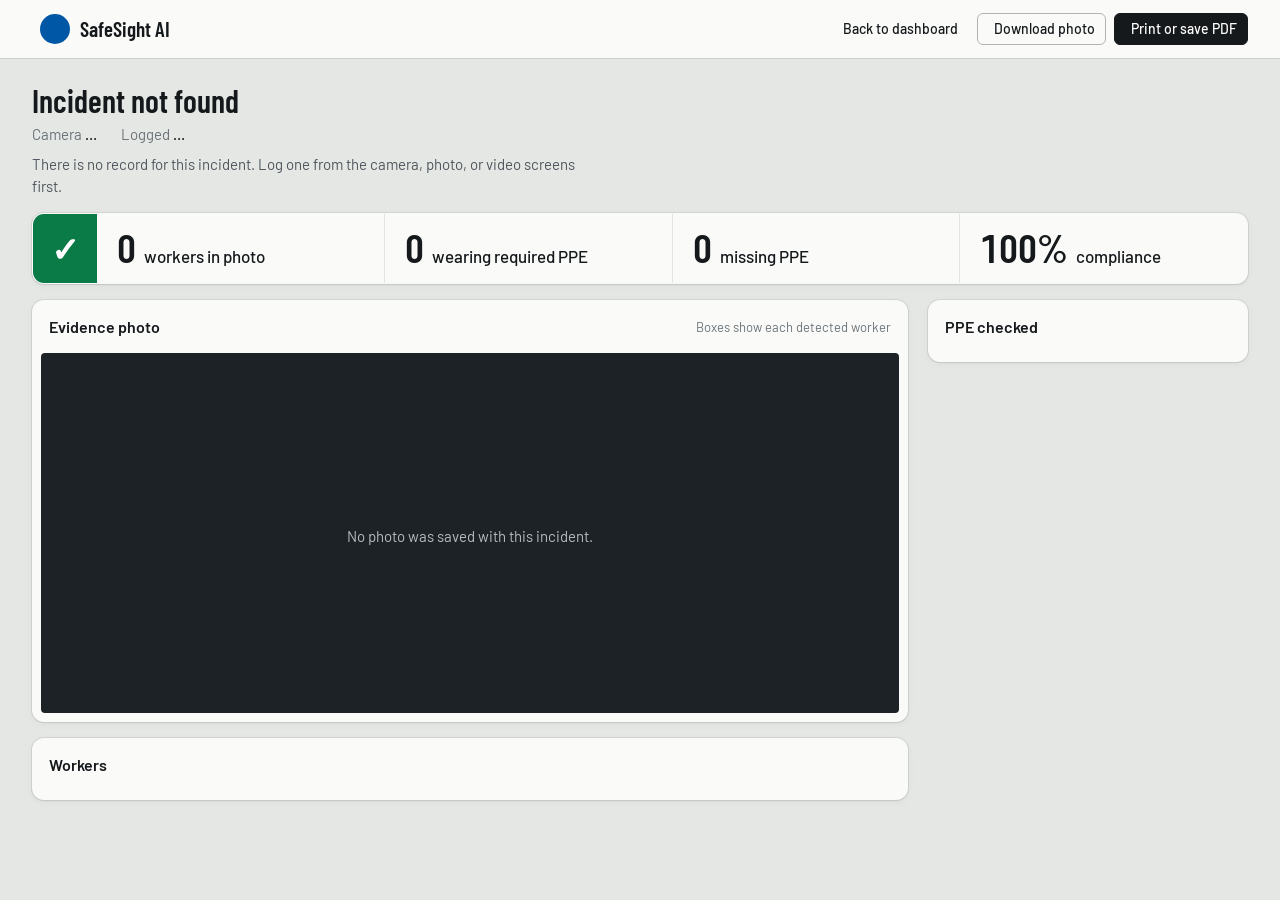
==== commit ac58c9a9: "something was left" ====
--- a/frontend/proof.html
+++ b/frontend/proof.html
@@ -3,396 +3,291 @@
 <head>
     <meta charset="UTF-8">
     <meta name="viewport" content="width=device-width, initial-scale=1.0">
-    <title>Incident Proof & Audit Report | PPE Compliance AI</title>
-    <link rel="stylesheet" href="style.css">
+    <title>Incident evidence | SafeSight AI</title>
+    <link rel="preconnect" href="https://fonts.googleapis.com">
+    <link rel="preconnect" href="https://fonts.gstatic.com" crossorigin>
+    <link href="https://fonts.googleapis.com/css2?family=Barlow:wght@400;500;600&family=Barlow+Condensed:wght@500;600&display=swap" rel="stylesheet">
+    <link rel="stylesheet" href="style.css?v=18.0">
     <script src="https://unpkg.com/lucide@latest"></script>
     <style>
-        body {
-            background-color: var(--bg-dark, #0a0a0a);
-            color: var(--text-primary, #ffffff);
-            font-family: -apple-system, BlinkMacSystemFont, "Segoe UI", Roboto, sans-serif;
-            margin: 0;
-            padding: 0;
-            min-height: 100vh;
-            display: flex;
-            flex-direction: column;
-        }
-
-        .proof-navbar {
-            background-color: var(--surface-card, #121212);
-            border-bottom: 1px solid var(--border-color, #262626);
-            padding: 12px 24px;
+        body.proof-page {
+            display: block;
+            background: var(--concrete);
+        }
+
+        .proof-topbar {
+            position: sticky;
+            top: 0;
+            z-index: 50;
             display: flex;
             justify-content: space-between;
             align-items: center;
-            position: sticky;
-            top: 0;
-            z-index: 50;
-        }
-
-        .proof-brand {
-            display: flex;
-            align-items: center;
-            gap: 10px;
-            font-weight: 700;
-            font-size: 14px;
-            letter-spacing: 0.5px;
-        }
-
-        .proof-brand-badge {
-            background: var(--accent, #A31C1B);
-            color: #fff;
-            padding: 2px 6px;
-            border-radius: 3px;
-            font-size: 11px;
-            font-weight: 800;
-        }
+            gap: 12px;
+            padding: 10px 32px;
+            background: var(--panel);
+            border-bottom: 1px solid var(--rule);
+        }
+
+        .proof-action-row { display: flex; flex-wrap: wrap; gap: 8px; }
+        .proof-action-row a { text-decoration: none; }
 
         .proof-container {
             max-width: 1280px;
-            width: 100%;
             margin: 0 auto;
-            padding: 24px;
-            box-sizing: border-box;
+            padding: 24px 32px 48px;
             display: flex;
             flex-direction: column;
-            gap: 20px;
-            flex: 1;
-        }
-
-        .proof-header-card {
-            background: var(--surface-card, #121212);
-            border: 1px solid var(--border-color, #262626);
-            border-radius: 6px;
-            padding: 20px 24px;
+            gap: 16px;
+        }
+
+        .proof-title-row { display: flex; align-items: center; flex-wrap: wrap; gap: 12px; }
+        .proof-title-row .status-badge-chip { font-size: 14px; padding: 2px 10px; }
+
+        .proof-facts {
             display: flex;
-            justify-content: space-between;
+            flex-wrap: wrap;
+            gap: 4px 24px;
+            margin-top: 6px;
+            color: var(--ink-2);
+        }
+
+        .proof-facts dt { display: inline; color: var(--ink-3); }
+        .proof-facts dt::after { content: " "; }
+        .proof-facts dd { display: inline; color: var(--graphite); font-weight: 500; }
+
+        .proof-layout {
+            display: grid;
+            grid-template-columns: minmax(0, 1fr) 320px;
+            gap: 16px 20px;
+            align-items: start;
+        }
+
+        .proof-main { display: flex; flex-direction: column; gap: 16px; min-width: 0; }
+
+        .proof-image-stage {
+            min-height: 360px;
+            display: grid;
+            place-items: center;
+            background: var(--monitor);
+            border-radius: var(--radius-sm);
+            overflow: hidden;
+        }
+
+        .proof-image-stage img {
+            display: block;
+            max-width: 100%;
+            max-height: 75vh;
+            object-fit: contain;
+            outline: 1px solid oklch(0 0 0 / 0.1);
+            outline-offset: -1px;
+        }
+
+        .proof-empty-msg {
+            display: flex;
+            flex-direction: column;
             align-items: center;
+            gap: 8px;
+            padding: 24px;
+            color: #b5bcc0;
+            text-align: center;
+        }
+
+        .proof-empty-msg svg.lucide { width: 28px; height: 28px; stroke-width: 1.5; }
+
+        .multicam-strip {
+            display: flex;
             flex-wrap: wrap;
-            gap: 16px;
-        }
-
-        .proof-meta-grid {
-            display: grid;
-            grid-template-columns: repeat(auto-fit, minmax(180px, 1fr));
-            gap: 12px;
-        }
-
-        .proof-meta-card {
-            background: var(--surface-raised, #171717);
-            border: 1px solid var(--border-color, #262626);
-            border-radius: 4px;
-            padding: 12px 16px;
+            gap: 8px;
+            padding-top: 8px;
+        }
+
+        .multicam-thumb {
             display: flex;
             flex-direction: column;
             gap: 4px;
-        }
-
-        .proof-meta-label {
-            font-size: 11px;
-            text-transform: uppercase;
-            color: var(--text-secondary, #a3a3a3);
-            font-weight: 600;
-            letter-spacing: 0.5px;
-        }
-
-        .proof-meta-val {
-            font-size: 15px;
-            font-weight: 700;
-            color: var(--text-primary, #ffffff);
-        }
-
-        /* Section Cards */
-        .proof-section-card {
-            background: var(--surface-card, #121212);
-            border: 1px solid var(--border-color, #262626);
-            border-radius: 6px;
-            padding: 20px 24px;
+            padding: 4px;
+            background: var(--panel);
+            border: 1px solid var(--rule);
+            border-radius: var(--radius-md);
+            font-size: 13px;
+            color: var(--ink-2);
+            text-align: center;
+        }
+
+        .multicam-thumb img {
+            width: 128px;
+            height: 72px;
+            object-fit: cover;
+            border-radius: 2px;
+            outline: 1px solid oklch(0 0 0 / 0.1);
+            outline-offset: -1px;
+        }
+
+        /* Worker findings */
+        .worker-findings-grid {
+            display: grid;
+            grid-template-columns: repeat(auto-fill, minmax(280px, 1fr));
+            gap: 8px;
+        }
+
+        .worker-finding-card {
             display: flex;
             flex-direction: column;
-            gap: 14px;
-        }
-
-        .proof-section-title {
-            font-size: 13px;
-            font-weight: 700;
-            text-transform: uppercase;
-            letter-spacing: 0.6px;
-            color: var(--text-secondary, #a3a3a3);
-            display: flex;
-            align-items: center;
-            gap: 8px;
-        }
-
-        /* Rules Grid */
-        .rules-badge-grid {
-            display: flex;
-            flex-wrap: wrap;
             gap: 10px;
-        }
-
-        .rule-badge {
-            display: inline-flex;
-            align-items: center;
-            gap: 6px;
-            padding: 6px 12px;
-            border-radius: 4px;
-            font-size: 12px;
-            font-weight: 600;
-            border: 1px solid var(--border-color, #262626);
-        }
-
-        .rule-badge.active {
-            background: rgba(163, 28, 27, 0.15);
-            border-color: var(--accent, #A31C1B);
-            color: #ff9999;
-        }
-
-        .rule-badge.inactive {
-            background: #171717;
-            border-color: #262626;
-            color: #737373;
-            opacity: 0.65;
-        }
-
-        /* Workers Grid */
-        .worker-findings-grid {
+            padding: 12px 14px;
+            background: #fff;
+            border: 1px solid var(--rule);
+            border-left: 4px solid var(--safe-green);
+            border-radius: var(--radius-sm);
+        }
+
+        .worker-finding-card.is-violation { border-left-color: var(--signal-red); }
+
+        .worker-card-header { display: flex; justify-content: space-between; align-items: center; gap: 8px; }
+        .worker-name { font-weight: 600; }
+        .worker-name { display: block; }
+        .worker-conf { display: block; font-size: 13px; color: var(--ink-3); }
+
+        .worker-finding-row { display: flex; flex-direction: column; gap: 4px; }
+        .finding-sublabel { font-size: 13px; color: var(--ink-2); }
+        .chips-list { display: flex; flex-wrap: wrap; gap: 4px; }
+        .chips-none { font-size: 13px; color: var(--ink-3); }
+
+        /* PPE rules checked */
+        .rules-list { display: flex; flex-direction: column; }
+
+        .rule-row {
             display: grid;
-            grid-template-columns: repeat(auto-fit, minmax(320px, 1fr));
-            gap: 14px;
-        }
-
-        .worker-finding-card {
-            background: var(--surface-raised, #171717);
-            border: 1px solid var(--border-color, #262626);
-            border-radius: 6px;
-            padding: 16px;
-            display: flex;
-            flex-direction: column;
-            gap: 12px;
-            position: relative;
-        }
-
-        .worker-finding-card.is-violation {
-            border-color: rgba(163, 28, 27, 0.5);
-            background: linear-gradient(180deg, rgba(163, 28, 27, 0.08) 0%, rgba(23, 23, 23, 1) 100%);
-        }
-
-        .worker-card-header {
-            display: flex;
-            justify-content: space-between;
-            align-items: center;
-        }
-
-        .worker-title-box {
-            display: flex;
-            align-items: center;
-            gap: 8px;
-        }
-
-        .worker-name {
-            font-size: 14px;
-            font-weight: 700;
-            color: var(--text-primary, #ffffff);
-        }
-
-        .worker-conf {
-            font-size: 11px;
-            color: var(--text-secondary, #a3a3a3);
-            background: #262626;
-            padding: 2px 6px;
-            border-radius: 3px;
-        }
-
-        .worker-finding-row {
-            display: flex;
-            flex-direction: column;
-            gap: 6px;
-        }
-
-        .finding-sublabel {
-            font-size: 11px;
-            text-transform: uppercase;
-            font-weight: 600;
-            color: var(--text-secondary, #a3a3a3);
-            letter-spacing: 0.5px;
-        }
-
-        .chips-list {
-            display: flex;
-            flex-wrap: wrap;
-            gap: 6px;
-        }
-
-        /* Image Display */
-        .proof-image-stage {
-            background: #050505;
-            border: 1px solid var(--border-color, #262626);
-            border-radius: 6px;
-            padding: 20px;
-            display: flex;
-            flex-direction: column;
-            align-items: center;
-            justify-content: center;
-            position: relative;
-            min-height: 480px;
-            box-shadow: 0 8px 24px rgba(0,0,0,0.5);
-        }
-
-        .proof-image-stage img {
-            max-width: 100%;
-            max-height: 80vh;
-            border-radius: 4px;
-            box-shadow: 0 4px 16px rgba(0,0,0,0.8);
-            border: 1px solid #333333;
-            object-fit: contain;
-        }
-
-        .proof-empty-msg {
-            color: var(--text-disabled, #737373);
-            font-size: 13px;
-            text-align: center;
-            display: flex;
-            flex-direction: column;
+            grid-template-columns: 32px 1fr auto;
             align-items: center;
             gap: 10px;
-        }
-
-        .proof-action-row {
-            display: flex;
-            gap: 10px;
-            align-items: center;
+            padding: 8px 8px 8px 6px;
+            border-top: 1px solid var(--rule-soft);
+            font-size: 14px;
+        }
+
+        .rule-row:first-child { border-top: none; }
+
+        .rule-roundel {
+            width: 32px;
+            height: 32px;
+            border-radius: 50%;
+            display: grid;
+            place-items: center;
+            background: var(--surface-raised);
+            color: var(--ink-3);
+        }
+
+        .rule-row.active .rule-roundel { background: var(--mandatory-blue); color: #fff; }
+        .rule-row .rule-state { font-size: 13px; color: var(--ink-3); }
+        .rule-row.active .rule-state { color: var(--mandatory-blue); font-weight: 500; }
+        .rule-row:not(.active) .rule-name { color: var(--ink-2); }
+
+        .proof-aside { position: sticky; top: 76px; }
+
+        @media (max-width: 1000px) {
+            .proof-layout { grid-template-columns: minmax(0, 1fr); }
+            .proof-aside { position: static; }
+        }
+
+        @media (max-width: 640px) {
+            .proof-topbar { padding: 10px 16px; flex-wrap: wrap; }
+            .proof-container { padding: 16px 16px 40px; }
+            .proof-action-row { width: 100%; }
+            .proof-action-row > * { flex: 1; }
         }
 
         @media print {
-            .proof-navbar, .proof-action-row {
-                display: none !important;
-            }
-            body {
-                background: #fff;
-                color: #000;
-            }
-            .proof-header-card, .proof-meta-card, .proof-section-card, .worker-finding-card, .proof-image-stage {
-                border-color: #ccc;
-                background: #fff;
-                color: #000;
-            }
-            .worker-finding-card.is-violation {
-                background: #fff;
-                border-color: #e00;
-            }
+            .proof-topbar { display: none !important; }
+            body.proof-page { background: #fff; }
+            .proof-container { padding: 0; }
+            .proof-layout { grid-template-columns: minmax(0, 1fr); }
+            .surface, .site-status { box-shadow: none; border: 1px solid #ccc; }
+            .proof-image-stage { background: #fff; }
         }
     </style>
 </head>
-<body>
-
-    <!-- Top Navigation -->
-    <header class="proof-navbar">
-        <div class="proof-brand">
-            <span class="proof-brand-badge">PPE-AI</span>
-            <span>Enterprise Compliance Audit Proof</span>
+<body class="proof-page">
+
+    <header class="proof-topbar">
+        <div class="brand">
+            <span class="brand-mark" aria-hidden="true"><i data-lucide="hard-hat"></i></span>
+            <span class="brand-name">SafeSight AI</span>
         </div>
         <div class="proof-action-row">
-            <button class="btn-outlined" onclick="window.print()" style="font-size:12px; padding:6px 12px; display:flex; align-items:center; gap:6px;">
-                <i data-lucide="printer" style="width:14px; height:14px;"></i>
-                Print / Save PDF
-            </button>
-            <button class="btn-outlined" id="btn-download-img" onclick="downloadProofImage()" style="font-size:12px; padding:6px 12px; display:flex; align-items:center; gap:6px;">
-                <i data-lucide="download" style="width:14px; height:14px;"></i>
-                Download Proof JPEG
-            </button>
-            <a href="/" class="btn-primary" style="font-size:12px; padding:6px 16px; text-decoration:none; display:flex; align-items:center; gap:6px;">
-                <i data-lucide="arrow-left" style="width:14px; height:14px;"></i>
-                Back to Dashboard
-            </a>
+            <a href="/" class="btn-ghost btn-sm"><i data-lucide="arrow-left"></i> Back to dashboard</a>
+            <button class="btn-outlined btn-sm" id="btn-download-img" onclick="downloadProofImage()"><i data-lucide="download"></i> Download photo</button>
+            <button class="btn-primary btn-sm" onclick="window.print()"><i data-lucide="printer"></i> Print or save PDF</button>
         </div>
     </header>
 
-    <!-- Main Content Container -->
     <main class="proof-container">
 
-        <!-- Incident Header Details Card -->
-        <section class="proof-header-card">
-            <div>
-                <div style="display:flex; align-items:center; gap:10px;">
-                    <span id="proof-id" style="font-family:monospace; font-size:20px; font-weight:800; color:var(--text-primary);">INC-000000</span>
-                    <span id="proof-status-badge" class="status-badge-chip violation">VIOLATION</span>
-                </div>
-                <p id="proof-verdict" style="margin:8px 0 0 0; font-size:13px; color:var(--text-secondary); max-width:700px; line-height:1.4;">
-                    Analyzing visual proof...
-                </p>
+        <header>
+            <div class="proof-title-row">
+                <h1 class="page-title" id="proof-id">Loading incident</h1>
+                <span id="proof-status-badge" class="status-badge-chip hidden"></span>
             </div>
-            <div style="text-align:right;">
-                <div id="proof-timestamp" style="font-size:13px; font-weight:600; color:var(--text-primary);">--</div>
-                <div id="proof-source" style="font-size:12px; color:var(--text-secondary); margin-top:2px;">Source: Photo Inspection</div>
+            <dl class="proof-facts">
+                <div><dt>Camera</dt><dd id="meta-location">…</dd></div>
+                <div><dt>Logged</dt><dd id="proof-timestamp">…</dd></div>
+            </dl>
+            <p class="page-sub" id="proof-verdict" style="margin-top:8px;">Loading the incident record.</p>
+        </header>
+
+        <section class="kpi-row site-status" aria-label="Incident summary">
+            <span class="status-sign" aria-hidden="true"><span class="sign-ok">✓</span><span class="sign-bad">!</span></span>
+            <div class="kpi-card">
+                <span class="kpi-numeral" id="meta-total">0</span>
+                <span class="kpi-label">workers in photo</span>
+            </div>
+            <div class="kpi-card">
+                <span class="kpi-numeral" id="meta-compliant">0</span>
+                <span class="kpi-label">wearing required PPE</span>
+            </div>
+            <div class="kpi-card" id="meta-violations-card">
+                <span class="kpi-numeral" id="meta-violations">0</span>
+                <span class="kpi-label">missing PPE</span>
+            </div>
+            <div class="kpi-card">
+                <span class="kpi-numeral" id="meta-rate">100%</span>
+                <span class="kpi-label">compliance</span>
             </div>
         </section>
 
-        <!-- KPI Breakdown Meta Grid -->
-        <section class="proof-meta-grid">
-            <div class="proof-meta-card">
-                <span class="proof-meta-label">Location / Room</span>
-                <span class="proof-meta-val" id="meta-location">Photo Inspection</span>
+        <div class="proof-layout">
+            <div class="proof-main">
+                <section class="surface card" aria-labelledby="evidence-title">
+                    <div class="card-head">
+                        <h2 class="section-label" id="evidence-title">Evidence photo</h2>
+                        <span class="card-hint">Boxes show each detected worker</span>
+                    </div>
+                    <div class="proof-image-stage">
+                        <div id="proof-empty-box" class="proof-empty-msg hidden">
+                            <i data-lucide="image-off"></i>
+                            <span>No photo was saved with this incident.</span>
+                        </div>
+                        <img id="proof-main-image" src="" alt="Evidence photo for this incident" class="hidden">
+                    </div>
+                </section>
+
+                <section class="surface card" aria-labelledby="workers-title">
+                    <div class="card-head">
+                        <h2 class="section-label" id="workers-title">Workers</h2>
+                    </div>
+                    <div class="worker-findings-grid" id="workers-container"></div>
+                </section>
             </div>
-            <div class="proof-meta-card">
-                <span class="proof-meta-label">Total Workers</span>
-                <span class="proof-meta-val" id="meta-total">0</span>
-            </div>
-            <div class="proof-meta-card">
-                <span class="proof-meta-label">Compliant Workers</span>
-                <span class="proof-meta-val" id="meta-compliant" style="color:var(--compliant-text, #22c55e);">0</span>
-            </div>
-            <div class="proof-meta-card">
-                <span class="proof-meta-label">Violations Flagged</span>
-                <span class="proof-meta-val" id="meta-violations" style="color:var(--accent, #A31C1B);">0</span>
-            </div>
-            <div class="proof-meta-card">
-                <span class="proof-meta-label">Compliance Rate</span>
-                <span class="proof-meta-val" id="meta-rate">100%</span>
-            </div>
-        </section>
-
-        <!-- 1. Enforced Audit Rules Section -->
-        <section class="proof-section-card">
-            <div class="proof-section-title">
-                <i data-lucide="shield-alert" style="width:16px; height:16px; color:var(--accent);"></i>
-                <span>Audit Criteria & Enforced Rules</span>
-            </div>
-            <div class="rules-badge-grid" id="rules-container">
-                <!-- Dynamically populated badges -->
-            </div>
-        </section>
-
-        <!-- 2. Worker-by-Worker Audit Findings Section -->
-        <section class="proof-section-card">
-            <div class="proof-section-title">
-                <i data-lucide="users" style="width:16px; height:16px; color:var(--accent);"></i>
-                <span>Worker-by-Worker Violation & Compliance Findings</span>
-            </div>
-            <div class="worker-findings-grid" id="workers-container">
-                <!-- Dynamically populated worker cards -->
-            </div>
-        </section>
-
-        <!-- 3. High-Resolution Visual Evidence Display -->
-        <section class="proof-section-card" style="padding: 16px 24px;">
-            <div class="proof-section-title" style="justify-content:space-between;">
-                <div style="display:flex; align-items:center; gap:8px;">
-                    <i data-lucide="camera" style="width:16px; height:16px; color:var(--accent);"></i>
-                    <span>Visual Proof & Violation Overlay Evidence</span>
-                </div>
-                <span style="font-size:11px; color:var(--text-secondary); text-transform:none; font-weight:normal;">
-                    High-resolution frame snapshot with bounding box overlays & confidence scores
-                </span>
-            </div>
-            <div class="proof-image-stage" style="margin-top:12px;">
-                <div id="proof-empty-box" class="proof-empty-msg hidden">
-                    <i data-lucide="image-off" style="width:48px; height:48px;"></i>
-                    <span>No visual snapshot was attached to this audit record.</span>
-                </div>
-                <img id="proof-main-image" src="" alt="Violation Visual Proof" class="hidden">
-            </div>
-        </section>
+
+            <aside class="proof-aside">
+                <section class="surface card" aria-labelledby="rules-title">
+                    <div class="card-head">
+                        <h2 class="section-label" id="rules-title">PPE checked</h2>
+                    </div>
+                    <div class="rules-list" id="rules-container"></div>
+                </section>
+            </aside>
+        </div>
 
     </main>
 
@@ -401,13 +296,13 @@
         let currentIncidentId = null;
 
         const RULE_DEFINITIONS = [
-            { key: "helmet", label: "No Helmet", icon: "hard-hat" },
-            { key: "vest", label: "No Safety Vest", icon: "shield" },
-            { key: "helmet_arm", label: "Helmet Under Arm", icon: "user-x" },
-            { key: "gloves", label: "No Gloves", icon: "hand" },
-            { key: "boots", label: "No Safety Boots", icon: "footprints" },
-            { key: "goggles", label: "No Eye Protection", icon: "glasses" },
-            { key: "loose", label: "Other / Loose PPE", icon: "alert-triangle" }
+            { key: "helmet", label: "Hard hat", icon: "hard-hat" },
+            { key: "vest", label: "Hi-vis vest", icon: "shirt" },
+            { key: "helmet_arm", label: "Hard hat carried, not worn", icon: "user-x" },
+            { key: "gloves", label: "Gloves", icon: "hand" },
+            { key: "boots", label: "Safety boots", icon: "footprints" },
+            { key: "goggles", label: "Eye protection", icon: "glasses" },
+            { key: "loose", label: "Loose or other PPE", icon: "alert-triangle" }
         ];
 
         document.addEventListener("DOMContentLoaded", async () => {
@@ -460,8 +355,8 @@
             }
 
             if (!incident) {
-                document.getElementById("proof-id").innerText = "Incident Not Found";
-                document.getElementById("proof-verdict").innerText = "No incident records found. Trigger an inspection or live breach first.";
+                document.getElementById("proof-id").innerText = "Incident not found";
+                document.getElementById("proof-verdict").innerText = "There is no record for this incident. Log one from the camera, photo, or video screens first.";
                 document.getElementById("proof-empty-box").classList.remove("hidden");
                 if (window.lucide) window.lucide.createIcons();
                 return;
@@ -471,19 +366,19 @@
 
             // Populate header
             document.getElementById("proof-id").innerText = incident.id;
-            document.title = `${incident.id} - Violation Proof | PPE Compliance AI`;
+            document.title = `${incident.id} | SafeSight AI`;
 
             const isViol = incident.violations > 0;
             const badge = document.getElementById("proof-status-badge");
             badge.className = `status-badge-chip ${isViol ? "violation" : "compliant"}`;
-            badge.innerText = isViol ? `${incident.violations} VIOLATION${incident.violations > 1 ? 'S' : ''}` : "COMPLIANT";
-
-            document.getElementById("proof-verdict").innerText = incident.verdict || "Full PPE Compliance Verified";
+            badge.innerText = isViol ? "Missing PPE" : "Wearing PPE";
+            document.getElementById("meta-violations-card").classList.toggle("has-violations", isViol);
+
+            document.getElementById("proof-verdict").innerText = incident.verdict || "Everyone was wearing the required PPE.";
             document.getElementById("proof-timestamp").innerText = incident.timestamp || new Date().toLocaleString();
-            document.getElementById("proof-source").innerText = `Source: ${incident.camera || "CCTV / Photo"}`;
 
             // Populate KPIs
-            document.getElementById("meta-location").innerText = incident.camera || "Inspection View";
+            document.getElementById("meta-location").innerText = incident.camera || "Inspection";
             document.getElementById("meta-total").innerText = incident.totalWorkers || 0;
             document.getElementById("meta-compliant").innerText = incident.compliant || 0;
             document.getElementById("meta-violations").innerText = incident.violations || 0;
@@ -538,21 +433,17 @@
             if (!strip) {
                 strip = document.createElement("div");
                 strip.id = "multicam-thumb-strip";
-                strip.style.display = "flex";
-                strip.style.gap = "10px";
-                strip.style.marginTop = "14px";
-                strip.style.justifyContent = "center";
-                strip.style.flexWrap = "wrap";
+                strip.className = "multicam-strip";
                 stage.parentNode.appendChild(strip);
             }
 
             strip.innerHTML = Object.entries(views).map(([camKey, cData]) => {
                 const imgUrl = cData.url || cData.image;
                 return `
-                    <div style="border:1px solid #333; border-radius:4px; padding:4px; background:#121212; cursor:pointer; text-align:center;" onclick="switchProofView('${imgUrl}')">
-                        <img src="${imgUrl}" style="width:120px; height:68px; object-fit:cover; border-radius:2px;" alt="${cData.label}">
-                        <div style="font-size:10px; color:#aaa; margin-top:2px;">${cData.label || camKey}</div>
-                    </div>
+                    <button type="button" class="multicam-thumb" onclick="switchProofView('${imgUrl}')">
+                        <img src="${imgUrl}" alt="${cData.label || camKey}">
+                        <span>${cData.label || camKey}</span>
+                    </button>
                 `;
             }).join("");
         }
@@ -585,15 +476,11 @@
 
             container.innerHTML = RULE_DEFINITIONS.map(rule => {
                 const isEnforced = !!activeRules[rule.key];
-                const badgeClass = isEnforced ? "rule-badge active" : "rule-badge inactive";
-                const icon = isEnforced ? "check-circle-2" : "minus-circle";
-                const statusTag = isEnforced ? "Enforced" : "Not Active";
-
                 return `
-                    <div class="${badgeClass}">
-                        <i data-lucide="${icon}" style="width:14px; height:14px;"></i>
-                        <span>${rule.label}</span>
-                        <span style="font-size:10px; opacity:0.8; margin-left:4px;">(${statusTag})</span>
+                    <div class="rule-row ${isEnforced ? "active" : ""}">
+                        <span class="rule-roundel"><i data-lucide="${rule.icon}"></i></span>
+                        <span class="rule-name">${rule.label}</span>
+                        <span class="rule-state">${isEnforced ? "Required" : "Not checked"}</span>
                     </div>
                 `;
             }).join("");
@@ -611,11 +498,7 @@
             }
 
             if (!workers || workers.length === 0) {
-                container.innerHTML = `
-                    <div style="padding:24px; text-align:center; color:var(--text-disabled); grid-column:1/-1;">
-                        No individual worker records available for this inspection.
-                    </div>
-                `;
+                container.innerHTML = `<div class="list-empty" style="grid-column:1/-1;">No per-worker details were saved with this incident.</div>`;
                 return;
             }
 
@@ -623,74 +506,52 @@
                 const isViolation = !w.is_compliant;
                 const cardClass = isViolation ? "worker-finding-card is-violation" : "worker-finding-card";
                 const statusBadge = isViolation
-                    ? `<span class="status-badge-chip violation">VIOLATION</span>`
-                    : `<span class="status-badge-chip compliant">COMPLIANT</span>`;
-
-                const conf = w.confidence ? `${Math.round(w.confidence * 100)}%` : "--";
+                    ? `<span class="status-badge-chip violation">Missing PPE</span>`
+                    : `<span class="status-badge-chip compliant">Wearing PPE</span>`;
+
+                const conf = w.confidence ? `${Math.round(w.confidence * 100)}%` : null;
 
                 // Missing breaches
                 let breachesHtml = "";
                 if (isViolation && w.missing_chips && w.missing_chips.length > 0) {
-                    breachesHtml = w.missing_chips.map(chip => `
-                        <span class="violation-pill-chip" style="display:inline-flex; align-items:center; gap:4px; padding:3px 8px; font-size:12px;">
-                            <i data-lucide="x" style="width:12px; height:12px;"></i>
-                            ${chip}
-                        </span>
-                    `).join("");
+                    breachesHtml = w.missing_chips.map(chip => `<span class="violation-pill-chip">${chip}</span>`).join("");
                 } else if (!isViolation) {
-                    breachesHtml = `
-                        <span class="compliant-pill-chip" style="display:inline-flex; align-items:center; gap:4px; padding:3px 8px; color:var(--compliant-text, #22c55e); border-color:rgba(34,197,94,0.3);">
-                            <i data-lucide="check" style="width:12px; height:12px;"></i>
-                            No Safety Breaches - 100% Compliant
-                        </span>
-                    `;
+                    breachesHtml = `<span class="chips-none">Nothing missing</span>`;
                 } else {
-                    breachesHtml = `<span class="violation-pill-chip">Safety Breach Flagged</span>`;
+                    breachesHtml = `<span class="violation-pill-chip">Missing PPE</span>`;
                 }
 
                 // Verified compliant gear
                 let gearHtml = "";
                 const detected = w.detected_ppe || {};
                 const gearList = [];
-                if (detected.helmet) gearList.push("Safety Helmet (Head)");
-                if (detected.vest) gearList.push("High-Vis Safety Vest (Torso)");
-                if (detected.gloves) gearList.push("Protective Gloves (Hands)");
-                if (detected.boots) gearList.push("Safety Boots (Feet)");
-                if (detected.goggles) gearList.push("Eye Protection / Goggles");
+                if (detected.helmet) gearList.push("Hard hat");
+                if (detected.vest) gearList.push("Hi-vis vest");
+                if (detected.gloves) gearList.push("Gloves");
+                if (detected.boots) gearList.push("Safety boots");
+                if (detected.goggles) gearList.push("Eye protection");
 
                 if (gearList.length > 0) {
-                    gearHtml = gearList.map(g => `
-                        <span class="compliant-pill-chip" style="display:inline-flex; align-items:center; gap:4px; padding:2px 6px;">
-                            <i data-lucide="shield-check" style="width:11px; height:11px; color:#22c55e;"></i>
-                            ${g}
-                        </span>
-                    `).join("");
+                    gearHtml = gearList.map(g => `<span class="compliant-pill-chip">${g}</span>`).join("");
                 } else {
-                    gearHtml = `<span style="font-size:11px; color:var(--text-disabled, #737373); font-style:italic;">No verified PPE items detected</span>`;
-                }
+                    gearHtml = `<span class="chips-none">No PPE detected</span>`;
+                }
+
+                const name = w.worker_id.toString().startsWith("Worker") ? w.worker_id : `Worker ${w.worker_id}`;
 
                 return `
                     <div class="${cardClass}">
                         <div class="worker-card-header">
-                            <div class="worker-title-box">
-                                <span class="worker-name">${w.worker_id.toString().startsWith("Worker") ? w.worker_id : 'Worker #' + w.worker_id}</span>
-                                <span class="worker-conf">Confidence ${conf}</span>
-                            </div>
+                            <span><span class="worker-name">${name}</span>${conf ? `<span class="worker-conf">${conf} confidence</span>` : ""}</span>
                             ${statusBadge}
                         </div>
-
                         <div class="worker-finding-row">
-                            <span class="finding-sublabel">Safety Violation Findings:</span>
-                            <div class="chips-list">
-                                ${breachesHtml}
-                            </div>
+                            <span class="finding-sublabel">Missing</span>
+                            <div class="chips-list">${breachesHtml}</div>
                         </div>
-
-                        <div class="worker-finding-row" style="margin-top:2px;">
-                            <span class="finding-sublabel">Verified Safety Equipment Worn:</span>
-                            <div class="chips-list">
-                                ${gearHtml}
-                            </div>
+                        <div class="worker-finding-row">
+                            <span class="finding-sublabel">Wearing</span>
+                            <div class="chips-list">${gearHtml}</div>
                         </div>
                     </div>
                 `;
--- a/frontend/style.css
+++ b/frontend/style.css
@@ -1,628 +1,819 @@
 /* ==========================================================================
-   PPE Compliance AI Platform - Enterprise Security Console Design System
-   Palette: Jet Black #0A0A0A, Crimson Red #A31C1B, Surfaces #121212 & #1A1A1A
+   Site PPE monitor
+   Safety-sign palette (ISO 7010): red = missing PPE, green = safe,
+   blue = mandatory PPE rule. Concrete board, graphite ink, monitors for feeds.
+   Type: Barlow (UI) + Barlow Condensed (headings, figures).
+   App shell: sidebar nav + page header + status strip + content/inspector.
    ========================================================================== */
 
 :root {
-  /* Core Palette */
-  --bg-primary: #0A0A0A;
-  --surface-card: #121212;
-  --surface-raised: #1A1A1A;
-  --surface-active: #222222;
-  --border-color: #262626;
-  --border-hover: #383838;
-  --border-focus: #A31C1B;
-
-  /* Accent: Crimson Red */
-  --accent: #A31C1B;
-  --accent-hover: #8A1716;
-  --accent-pressed: #701212;
-  --accent-subtle: #240808;
-
-  /* Typography */
-  --text-primary: #F5F5F5;
-  --text-secondary: #A3A3A3;
-  --text-disabled: #5C5C5C;
-  --text-inverse: #FFFFFF;
-
-  /* Compliance & Violation States */
-  --compliant-border: #525252;
-  --compliant-text: #E5E5E5;
-  --compliant-bg: #1A1A1A;
-
-  --violation-border: #A31C1B;
-  --violation-text: #FFFFFF;
-  --violation-bg: #A31C1B;
-  --violation-subtle: #240808;
-
-  /* Layout & Sizing */
-  --radius: 6px;
-  --space-xs: 4px;
-  --space-sm: 8px;
-  --space-md: 16px;
-  --space-lg: 24px;
-  --space-xl: 32px;
-  --transition: 150ms ease-in-out;
-}
-
-* {
-  box-sizing: border-box;
-  margin: 0;
-  padding: 0;
-  font-family: 'Inter', -apple-system, BlinkMacSystemFont, "Segoe UI", Roboto, sans-serif;
-  font-feature-settings: 'tnum' on, 'cv05' on;
-}
+  --concrete: #e4e7e4;
+  --panel: #fafbf9;
+  --graphite: #15191c;
+  --ink-2: #4f575d;
+  --ink-3: #6b7378;
+  --rule: #cbd0cd;
+  --rule-soft: #e1e4e2;
+  --control-line: #aeb5b1;
+  --signal-red: #c4201b;
+  --red-tint: #fbe8e6;
+  --safe-green: #0a7a47;
+  --green-tint: #e2f1e8;
+  --mandatory-blue: #0057a6;
+  --overlap-orange: #c2570c;
+  --monitor: #1d2226;
+  --monitor-line: #353c42;
+
+  --font: 'Barlow', system-ui, -apple-system, 'Segoe UI', sans-serif;
+  --font-cond: 'Barlow Condensed', 'Arial Narrow', sans-serif;
+
+  --radius-sm: 4px;
+  --radius-md: 6px;
+  --radius-lg: 12px; /* = 4px tile radius + 8px card inset */
+  --shadow-surface: 0 0 0 1px rgb(21 25 28 / 0.08), 0 1px 2px rgb(21 25 28 / 0.06), 0 2px 8px rgb(21 25 28 / 0.04);
+  --shadow-overlay: 0 0 0 1px rgb(21 25 28 / 0.08), 0 8px 24px rgb(21 25 28 / 0.16), 0 24px 56px rgb(21 25 28 / 0.18);
+  --ease-out: cubic-bezier(0.2, 0, 0, 1);
+
+  /* Names app.js and inline markup still use */
+  --text-primary: var(--graphite);
+  --text-secondary: var(--ink-2);
+  --text-disabled: var(--ink-3);
+  --border-color: var(--rule);
+  --accent: var(--signal-red);
+  --compliant-text: var(--safe-green);
+  --surface-raised: #eef0ee;
+  --radius-inner: var(--radius-sm);
+}
+
+* { box-sizing: border-box; margin: 0; padding: 0; }
+
+html { -webkit-text-size-adjust: 100%; }
 
 body {
-  background-color: var(--bg-primary);
-  color: var(--text-primary);
+  font-family: var(--font);
+  font-size: 15px;
+  line-height: 1.45;
+  color: var(--graphite);
+  /* sidebar column painted on the body so it always runs full height */
+  background: linear-gradient(90deg, var(--panel) 232px, var(--rule) 232px 233px, var(--concrete) 233px);
   min-height: 100vh;
-  font-size: 13px;
-  line-height: 1.5;
-  display: flex;
-  flex-direction: column;
+  display: grid;
+  grid-template-columns: 232px minmax(0, 1fr);
   -webkit-font-smoothing: antialiased;
 }
 
-/* Accessibility Focus */
+button, input, select { font: inherit; color: inherit; }
+button { cursor: pointer; -webkit-tap-highlight-color: transparent; }
+button:disabled { cursor: not-allowed; opacity: 0.5; }
+
 :focus-visible {
-  outline: 2px solid var(--border-focus);
+  outline: 3px solid var(--mandatory-blue);
   outline-offset: 2px;
 }
 
-/* 1. Top Bar */
-.top-bar {
-  background-color: var(--surface-card);
-  border-bottom: 1px solid var(--border-color);
-  padding: 0 var(--space-lg);
-  height: 56px;
-  display: flex;
-  justify-content: space-between;
-  align-items: center;
+svg.lucide { width: 16px; height: 16px; flex-shrink: 0; stroke-width: 1.75; }
+
+.hidden { display: none !important; }
+
+.visually-hidden {
+  position: absolute; width: 1px; height: 1px; overflow: hidden;
+  clip: rect(0 0 0 0); white-space: nowrap;
+}
+
+/* Elevated surfaces: shadow ring, transparent border kept for forced-colors mode */
+.surface,
+.site-status,
+.controls-panel {
+  background: var(--panel);
+  border: 1px solid transparent;
+  border-radius: var(--radius-lg);
+  box-shadow: var(--shadow-surface);
+}
+
+/* ---------- Sidebar ---------- */
+
+.app-sidebar {
   position: sticky;
   top: 0;
-  z-index: 1000;
-}
-
-.brand-section {
-  display: flex;
-  align-items: center;
-  gap: 12px;
-}
-
-.brand-logo-mark {
-  width: 22px;
-  height: 22px;
-  background-color: var(--accent);
-  border-radius: 3px;
-  display: flex;
-  align-items: center;
-  justify-content: center;
-  color: #FFFFFF;
-  font-weight: 800;
-  font-size: 11px;
-}
-
-.brand-title-wrap {
-  display: flex;
-  align-items: baseline;
+  height: 100vh;
+  display: flex;
+  flex-direction: column;
+  gap: 20px;
+  padding: 16px 12px;
+  overflow-y: auto;
+  overscroll-behavior: contain;
+}
+
+.brand {
+  display: flex;
+  align-items: center;
   gap: 10px;
-}
+  padding: 4px 8px;
+}
+
+.brand-mark {
+  width: 30px;
+  height: 30px;
+  border-radius: 50%;
+  background: var(--mandatory-blue);
+  color: #fff;
+  display: grid;
+  place-items: center;
+}
+
+.brand-mark svg.lucide { width: 18px; height: 18px; stroke-width: 2; }
 
 .brand-name {
-  font-size: 15px;
-  font-weight: 600;
-  color: var(--text-primary);
-  letter-spacing: -0.2px;
-}
-
-.model-tag {
-  font-size: 12px;
-  color: var(--text-secondary);
-  border-left: 1px solid var(--border-color);
-  padding-left: 10px;
-}
-
-/* System Status (Hardware & Performance) */
-.system-status-area {
-  display: flex;
-  align-items: center;
-  gap: 20px;
-}
-
-.status-metric-group {
-  display: flex;
-  align-items: center;
-  gap: 6px;
-  font-size: 12px;
-  color: var(--text-secondary);
-}
-
-.status-metric-group strong {
-  color: var(--text-primary);
-  font-weight: 600;
-  font-variant-numeric: tabular-nums;
-}
-
-.live-indicator {
-  display: flex;
-  align-items: center;
-  gap: 6px;
-  font-size: 12px;
-  font-weight: 700;
-  color: var(--text-secondary);
-  letter-spacing: 0.05em;
-  padding: 3px 8px;
-  border-radius: var(--radius);
-  background: var(--surface-raised);
-  border: 1px solid var(--border-color);
-}
-
-.live-indicator.active {
-  color: var(--accent);
-}
-
-.live-dot {
-  width: 6px;
-  height: 6px;
-  background-color: #525252;
-  border-radius: 50%;
-}
-
-.live-indicator.active .live-dot {
-  background-color: var(--accent);
-  animation: livePulse 2s infinite ease-in-out;
-}
-
-@keyframes livePulse {
-  0% { transform: scale(0.9); opacity: 0.6; }
-  50% { transform: scale(1.3); opacity: 1; }
-  100% { transform: scale(0.9); opacity: 0.6; }
-}
-
-/* 2. Navigation Tabs Bar */
+  font-family: var(--font-cond);
+  font-size: 21px;
+  font-weight: 600;
+  line-height: 1.1;
+}
+
 .tabs-nav-bar {
-  background-color: var(--surface-card);
-  border-bottom: 1px solid var(--border-color);
-  padding: 0 var(--space-lg);
-  display: flex;
-  gap: 4px;
-}
-
-.nav-tab-btn {
-  background: transparent;
-  color: var(--text-secondary);
-  border: none;
+  display: flex;
+  flex-direction: column;
+  gap: 16px;
+}
+
+.nav-group {
+  display: flex;
+  flex-direction: column;
+  gap: 2px;
+}
+
+.nav-group-label {
+  padding: 0 10px 4px;
   font-size: 13px;
   font-weight: 500;
-  padding: 12px 18px;
-  cursor: pointer;
-  position: relative;
-  display: inline-flex;
+  color: var(--ink-3);
+}
+
+.nav-tab-btn {
+  display: flex;
+  align-items: center;
+  gap: 10px;
+  min-height: 38px;
+  padding: 0 10px;
+  border: none;
+  border-radius: var(--radius-md);
+  background: transparent;
+  color: var(--ink-2);
+  font-size: 15px;
+  font-weight: 500;
+  text-align: left;
+  transition: background-color 120ms var(--ease-out), color 120ms var(--ease-out);
+}
+
+.nav-tab-btn svg.lucide { width: 18px; height: 18px; }
+
+.nav-tab-btn.active {
+  background: var(--concrete);
+  color: var(--graphite);
+  font-weight: 600;
+}
+
+.nav-tab-btn.active svg.lucide { stroke-width: 2.25; }
+
+.sidebar-foot {
+  margin-top: auto;
+  display: flex;
+  flex-direction: column;
+  gap: 12px;
+  padding: 12px 10px 0;
+  border-top: 1px solid var(--rule-soft);
+}
+
+.live-indicator {
+  display: flex;
   align-items: center;
   gap: 8px;
-  transition: color var(--transition);
-}
-
-.nav-tab-btn:hover {
-  color: var(--text-primary);
-}
-
-.nav-tab-btn.active {
-  color: var(--text-primary);
-  font-weight: 600;
-}
-
-.nav-tab-btn.active::after {
-  content: '';
-  position: absolute;
-  bottom: -1px;
-  left: 0;
-  right: 0;
-  height: 2px;
-  background-color: var(--accent);
-}
-
-/* Container */
+  font-size: 14px;
+  font-weight: 600;
+  color: var(--ink-2);
+}
+
+.live-dot {
+  width: 9px;
+  height: 9px;
+  border-radius: 50%;
+  background: var(--ink-3);
+  display: inline-block;
+  flex-shrink: 0;
+}
+
+.live-indicator.active { color: var(--graphite); }
+.live-indicator.active .live-dot { background: var(--signal-red); }
+
+.system-bar {
+  display: flex;
+  flex-direction: column;
+  gap: 4px;
+  font-size: 13px;
+}
+
+.system-bar div { display: flex; justify-content: space-between; gap: 8px; }
+.system-bar div:last-child { flex-direction: column; gap: 0; }
+.system-bar div:last-child dd { text-align: left; }
+.system-bar dt { color: var(--ink-3); }
+.system-bar dd {
+  color: var(--graphite);
+  font-weight: 500;
+  font-variant-numeric: tabular-nums;
+  text-align: right;
+  overflow-wrap: anywhere;
+}
+
+/* ---------- Page ---------- */
+
 .dashboard-container {
-  max-width: 1760px;
-  margin: 0 auto;
+  min-width: 0;
   width: 100%;
-  padding: var(--space-md) var(--space-lg);
-  flex: 1;
-  display: flex;
-  flex-direction: column;
-  gap: var(--space-md);
-}
-
-/* Floating Alert Banner (Fixed to prevent layout shift) */
-.alert-banner {
-  position: fixed;
-  top: 68px;
-  right: 24px;
-  z-index: 1500;
-  background-color: var(--surface-card);
-  border: 1px solid var(--accent);
-  box-shadow: 0 8px 32px rgba(0, 0, 0, 0.6), 0 0 12px rgba(163, 28, 27, 0.25);
-  border-radius: var(--radius);
-  padding: 10px 16px;
-  display: flex;
-  align-items: center;
-  gap: 14px;
-  max-width: 520px;
-  animation: slideInRight 150ms ease-out;
-}
-
-@keyframes slideInRight {
-  from { transform: translateX(30px); opacity: 0; }
-  to { transform: translateX(0); opacity: 1; }
-}
-
-.alert-content {
-  display: flex;
-  align-items: center;
-  gap: 10px;
-}
-
-.alert-content i {
-  color: var(--accent);
-}
-
-.alert-action-btn {
-  background: var(--accent);
-  color: #FFFFFF;
-  border: none;
-  border-radius: var(--radius);
-  padding: 4px 12px;
-  font-size: 12px;
-  font-weight: 600;
-  cursor: pointer;
-  transition: background var(--transition);
-}
-
-.alert-action-btn:hover {
-  background: var(--accent-hover);
-}
-
-/* KPI Row */
-.kpi-row {
+  max-width: 1600px;
+  padding: 24px 32px 40px;
+}
+
+.workspace-grid {
   display: grid;
-  grid-template-columns: repeat(4, 1fr);
+  grid-template-columns: minmax(0, 1fr) 360px;
+  gap: 16px 20px;
+  align-items: start;
+}
+
+.page-header {
+  grid-column: 1 / -1;
+  display: flex;
+  justify-content: space-between;
+  align-items: flex-end;
+  flex-wrap: wrap;
+  gap: 12px 24px;
+  padding-bottom: 4px;
+}
+
+.page-title {
+  font-family: var(--font-cond);
+  font-size: 32px;
+  font-weight: 600;
+  line-height: 1.1;
+}
+
+.page-sub {
+  margin-top: 2px;
+  color: var(--ink-2);
+  max-width: 70ch;
+}
+
+.page-actions {
+  display: flex;
+  flex-wrap: wrap;
+  gap: 8px;
+}
+
+.workspace-main-column {
+  display: flex;
+  flex-direction: column;
   gap: 12px;
-}
+  min-width: 0;
+}
+
+/* Card: titled surface whose content sits 8px in from the edge */
+.card { padding: 0 8px 8px; }
+
+.card-head {
+  display: flex;
+  justify-content: space-between;
+  align-items: center;
+  flex-wrap: wrap;
+  gap: 8px;
+  min-height: 52px;
+  padding: 8px 4px 8px 8px;
+}
+
+.card-head-title { display: flex; align-items: baseline; gap: 10px; }
+
+.card-hint { font-size: 13px; color: var(--ink-3); margin-right: 4px; }
+
+.right-rail {
+  position: sticky;
+  top: 24px;
+  max-height: calc(100vh - 48px);
+  display: flex;
+  flex-direction: column;
+  gap: 16px;
+  min-width: 0;
+  overflow-y: auto;
+  overscroll-behavior: contain;
+  /* room for the surface shadow inside the scroll box */
+  margin: -4px;
+  padding: 4px;
+}
+
+.right-rail .controls-panel { position: static; max-height: none; flex-shrink: 0; }
+
+/* The camera inspector only earns its column once a camera is selected */
+#cctv-view:has(#cctv-sidebar-active.hidden) { grid-template-columns: minmax(0, 1fr); }
+#cctv-view:has(#cctv-sidebar-active.hidden) :is(.right-rail, #cctv-grid-mode-btn) { display: none; }
+
+#map-view { grid-template-columns: minmax(0, 1fr); }
+#map-view .mcmt-canvas-well { height: clamp(320px, 62vh, 640px); }
+.right-rail .verdicts-list { max-height: 360px; }
+
+/* ---------- Site status strip (the one loud element) ---------- */
+
+.site-status {
+  grid-column: 1 / -1;
+  display: flex;
+  align-items: stretch;
+  overflow: hidden;
+  transition: background-color 200ms var(--ease-out), color 200ms var(--ease-out);
+}
+
+.status-sign {
+  flex: 0 0 64px;
+  display: grid;
+  place-items: center;
+  background: var(--safe-green);
+  color: #fff;
+  font-family: var(--font-cond);
+  font-size: 34px;
+  font-weight: 600;
+  line-height: 1;
+}
+
+.status-sign .sign-bad { display: none; }
 
 .kpi-card {
-  background-color: var(--surface-card);
-  border: 1px solid var(--border-color);
-  border-radius: var(--radius);
-  padding: 12px 16px;
-  display: flex;
-  flex-direction: column;
-  justify-content: space-between;
-}
-
-.kpi-label {
-  font-size: 11px;
-  font-weight: 600;
-  text-transform: uppercase;
-  letter-spacing: 0.06em;
-  color: var(--text-secondary);
-}
+  flex: 1 1 0;
+  min-width: 0;
+  padding: 12px 20px 14px;
+  border-left: 1px solid var(--rule-soft);
+  display: flex;
+  flex-wrap: wrap;
+  align-items: baseline;
+  column-gap: 8px;
+}
+
+.status-sign + .kpi-card { border-left: none; }
 
 .kpi-numeral {
-  font-size: 28px;
-  font-weight: 700;
-  line-height: 1.1;
-  margin: 4px 0 2px 0;
-  color: var(--text-primary);
+  font-family: var(--font-cond);
+  font-size: 40px;
+  font-weight: 600;
+  line-height: 1.05;
   font-variant-numeric: tabular-nums;
 }
 
-.kpi-card.has-violations .kpi-numeral {
-  color: var(--accent);
-}
+.kpi-label { font-size: 17px; font-weight: 500; }
 
 .kpi-subline {
-  font-size: 11px;
-  color: var(--text-secondary);
+  flex-basis: 100%;
+  font-size: 13px;
+  color: var(--ink-2);
   white-space: nowrap;
   overflow: hidden;
   text-overflow: ellipsis;
 }
 
-/* Main Workspace Grid (Used across CCTV and Image tabs) */
-.workspace-grid {
-  display: grid;
-  grid-template-columns: 1fr 390px;
-  gap: var(--space-md);
-  align-items: stretch;
-  min-height: calc(100vh - 128px);
-}
-
-.workspace-main-column {
-  display: flex;
-  flex-direction: column;
-  gap: 12px;
-  min-width: 0;
-  flex: 1;
-}
-
-/* ==========================================================================
-   CCTV 4-SCREEN QUAD CONSOLE (2x2 Grid)
-   ========================================================================== */
+.kpi-subline:empty { display: none; }
+
+.kpi-card.has-violations .kpi-numeral { color: var(--signal-red); }
+
+.site-status:has(.has-violations) { background: var(--signal-red); color: #fff; }
+.site-status:has(.has-violations) .status-sign { background: #fff; color: var(--signal-red); }
+.site-status:has(.has-violations) .sign-ok { display: none; }
+.site-status:has(.has-violations) .sign-bad { display: block; }
+.site-status:has(.has-violations) .kpi-card { border-color: rgb(255 255 255 / 0.35); }
+.site-status:has(.has-violations) .kpi-subline { color: rgb(255 255 255 / 0.88); }
+.site-status:has(.has-violations) .kpi-card.has-violations .kpi-numeral { color: #fff; }
+
+/* ---------- Toolbars ---------- */
+
+.cctv-bar {
+  display: flex;
+  justify-content: space-between;
+  align-items: center;
+  flex-wrap: wrap;
+  gap: 10px;
+}
+
+.bar-group {
+  display: flex;
+  align-items: center;
+  flex-wrap: wrap;
+  gap: 8px;
+}
+
+.bar-note { font-size: 14px; color: var(--ink-2); }
+
+.bar-count {
+  font-variant-numeric: tabular-nums;
+  font-weight: 600;
+  min-width: 40px;
+  text-align: center;
+}
+
+/* ---------- Buttons ---------- */
+
+.btn-primary,
+.btn-outlined,
+.btn-ghost {
+  display: inline-flex;
+  align-items: center;
+  justify-content: center;
+  gap: 8px;
+  min-height: 40px;
+  padding: 8px 16px 8px 14px; /* icon side is 2px tighter */
+  border-radius: var(--radius-md);
+  font-size: 15px;
+  font-weight: 500;
+  line-height: 1.2;
+  text-align: center;
+  transition-property: background-color, border-color, color, scale;
+  transition-duration: 150ms;
+  transition-timing-function: ease-out;
+}
+
+.btn-primary { background: var(--graphite); color: #fff; border: 1px solid var(--graphite); }
+.btn-outlined { background: var(--panel); color: var(--graphite); border: 1px solid var(--control-line); }
+.btn-ghost { background: transparent; color: var(--graphite); border: 1px solid transparent; }
+
+.btn-sm { min-height: 32px; padding: 4px 10px 4px 8px; font-size: 14px; }
+
+.icon-btn.icon-btn-sm { width: 32px; height: 32px; }
+
+.icon-btn {
+  width: 40px;
+  height: 40px;
+  display: inline-grid;
+  place-items: center;
+  border-radius: var(--radius-md);
+  background: var(--panel);
+  border: 1px solid var(--control-line);
+  color: var(--graphite);
+  transition-property: background-color, border-color, scale;
+  transition-duration: 150ms;
+  transition-timing-function: ease-out;
+}
+
+/* Segmented control: 2px inset, inner 4px radius, outer 6px */
+.overlay-toggles {
+  display: inline-flex;
+  gap: 2px;
+  padding: 2px;
+  border-radius: var(--radius-md);
+  background: var(--rule-soft);
+}
+
+.toggle-chip {
+  min-height: 32px;
+  padding: 4px 12px;
+  border: none;
+  border-radius: var(--radius-sm);
+  background: transparent;
+  color: var(--ink-2);
+  font-size: 14px;
+  font-weight: 500;
+  transition: background-color 120ms var(--ease-out), color 120ms var(--ease-out);
+}
+
+.toggle-chip.active {
+  background: var(--panel);
+  color: var(--graphite);
+  box-shadow: 0 1px 2px rgb(21 25 28 / 0.12);
+}
+
+.header-action-link {
+  background: none;
+  border: none;
+  padding: 2px 4px;
+  font-size: 14px;
+  color: var(--mandatory-blue);
+  text-decoration: underline;
+  text-underline-offset: 3px;
+}
+
+.link-pair { display: flex; gap: 6px; }
+
+/* ---------- Camera wall ---------- */
+
+.viewer-panel { min-width: 0; }
 
 .cctv-quad-container {
   display: grid;
   grid-template-columns: 1fr 1fr;
   grid-template-rows: 1fr 1fr;
-  gap: 8px;
+  gap: 12px;
   aspect-ratio: 16 / 9;
-  background-color: #050505;
-  border-radius: 0;
-  overflow: hidden;
-  border: none;
-  position: relative;
-}
+}
+
+.cctv-quad-container:fullscreen { background: #000; padding: 12px; }
 
 .cctv-quad-container.single-focus {
-  display: grid;
-  grid-template-columns: 3.2fr 1fr;
-  grid-template-rows: repeat(3, 1fr);
-  gap: 8px;
+  grid-template-columns: repeat(3, minmax(0, 1fr));
+  grid-template-rows: 3fr 1fr;
 }
 
 .cctv-quad-container.single-focus .cctv-tile.active-focus {
-  grid-column: 1 / 2;
-  grid-row: 1 / 4;
-  border-color: var(--accent);
+  grid-column: 1 / -1;
+  grid-row: 1;
+  outline: 3px solid var(--mandatory-blue);
+  outline-offset: 2px;
 }
 
 .cctv-quad-container.single-focus .cctv-tile:not(.active-focus) {
   display: flex !important;
-  grid-column: 2 / 3;
-  opacity: 0.9;
-}
-
-.cctv-quad-container.single-focus .cctv-tile:not(.active-focus):hover {
-  opacity: 1;
-  border-color: var(--border-hover);
+  grid-row: 2;
 }
 
 .cctv-tile {
-  background-color: #0b0b0b;
-  border: 1px solid var(--border-color);
-  border-radius: 4px;
+  /* the monitor keeps its own dark tokens so JS-inserted var() colors stay legible */
+  --text-primary: #f2f4f3;
+  --text-secondary: #b5bcc0;
+  --text-disabled: #8d959a;
+  --border-color: var(--monitor-line);
+  --accent: #ff4d45;
+
+  display: flex;
+  flex-direction: column;
+  min-height: 0;
+  background: var(--monitor);
+  color: var(--text-primary);
+  border: 2px solid var(--monitor);
+  border-radius: var(--radius-sm);
   overflow: hidden;
-  display: flex;
-  flex-direction: column;
-  position: relative;
   cursor: pointer;
-  transition: all var(--transition);
-}
-
-.cctv-tile:hover {
-  border-color: var(--border-hover);
-  background-color: #111111;
-}
-
-.cctv-tile.has-violation {
-  border-color: var(--accent);
-}
-
-.cctv-tile.has-mcmt-overlap {
-  border-color: #f97316;
-}
-
-.cctv-tile-header {
-  background-color: var(--surface-card);
-  border-bottom: 1px solid var(--border-color);
-  padding: 6px 10px;
-  display: flex;
-  justify-content: space-between;
-  align-items: center;
-  font-size: 11px;
-  z-index: 5;
+  transition: border-color 150ms ease-out;
+}
+
+/* Disconnected tile: state is shown once, in the viewport */
+.cctv-tile:has(.cctv-empty-placeholder:not(.hidden)) :is(.cctv-tile-meta, .cctv-tile-footer) { display: none; }
+.cctv-tile:has(.cctv-empty-placeholder:not(.hidden)) .cctv-tile-viewport { background: var(--monitor); }
+
+.cctv-tile.has-violation { border-color: var(--signal-red); }
+.cctv-tile.has-mcmt-overlap { border-color: #f97316; }
+
+.cctv-tile-header,
+.cctv-tile-footer {
+  display: flex;
+  align-items: center;
+  gap: 8px;
+  padding: 5px 8px 5px 10px;
+  font-size: 13px;
 }
 
 .cctv-tile-title {
-  font-weight: 600;
-  color: var(--text-primary);
   display: flex;
   align-items: center;
   gap: 6px;
-}
+  min-width: 0;
+  margin-right: auto;
+  font-weight: 600;
+  white-space: nowrap;
+  overflow: hidden;
+  text-overflow: ellipsis;
+}
+
+.cctv-tile-title svg.lucide { width: 14px; height: 14px; stroke-width: 2.25; }
 
 .cctv-tile-meta {
+  display: flex;
+  align-items: center;
+  gap: 6px;
   color: var(--text-secondary);
-  font-variant-numeric: tabular-nums;
-  display: flex;
-  align-items: center;
-  gap: 6px;
-}
+  white-space: nowrap;
+}
+
+.cctv-tile-meta .live-dot { width: 7px; height: 7px; }
+
+.cctv-tile-config-btn {
+  background: none;
+  border: none;
+  color: var(--text-secondary);
+  width: 28px;
+  height: 28px;
+  display: grid;
+  place-items: center;
+  border-radius: var(--radius-sm);
+  transition: background-color 120ms ease-out, color 120ms ease-out;
+}
+
+.cctv-tile-footer { justify-content: space-between; color: var(--text-secondary); }
 
 .cctv-tile-viewport {
   position: relative;
   flex: 1;
-  background-color: #050505;
-  display: flex;
-  flex-direction: column;
-  align-items: center;
-  justify-content: center;
+  min-height: 0;
+  background: #000;
+  display: grid;
+  place-items: center;
   overflow: hidden;
 }
 
-.cctv-empty-placeholder {
-  display: flex;
-  flex-direction: column;
-  align-items: center;
-  justify-content: center;
-  gap: 8px;
-  color: var(--text-disabled);
-  text-align: center;
-  padding: 16px;
-}
-
-.cctv-empty-btn {
-  background: var(--surface-raised);
-  border: 1px solid var(--border-color);
-  color: var(--text-secondary);
-  padding: 4px 10px;
-  border-radius: 4px;
-  font-size: 11px;
-  font-weight: 500;
-  cursor: pointer;
-  margin-top: 4px;
-  display: flex;
-  align-items: center;
-  gap: 6px;
-  transition: all var(--transition);
-}
-
-.cctv-empty-btn:hover {
-  background: var(--accent);
-  color: #FFFFFF;
-  border-color: var(--accent);
-}
-
 .cctv-tile-viewport video {
+  position: absolute;
+  inset: 0;
   width: 100%;
   height: 100%;
   object-fit: cover;
-  display: block;
 }
 
 .cctv-tile-canvas {
   position: absolute;
-  top: 0;
-  left: 0;
+  inset: 0;
   width: 100%;
   height: 100%;
   pointer-events: none;
 }
 
-.cctv-tile-footer {
-  background-color: var(--surface-card);
-  border-top: 1px solid var(--border-color);
-  padding: 4px 10px;
-  display: flex;
-  justify-content: space-between;
-  align-items: center;
-  font-size: 11px;
-  z-index: 5;
+.single-focus .cctv-tile:not(.active-focus) .cctv-empty-btn { display: none; }
+
+.cctv-empty-placeholder svg.lucide { width: 22px; height: 22px; stroke-width: 1.5; margin-bottom: -4px; }
+
+.cctv-empty-placeholder {
+  display: flex;
+  flex-direction: column;
+  align-items: center;
+  gap: 10px;
+  color: var(--text-secondary);
+  font-size: 14px;
+  text-align: center;
+  padding: 12px;
+}
+
+.cctv-empty-btn {
+  min-height: 34px;
+  padding: 6px 14px;
+  border-radius: var(--radius-sm);
+  background: #f2f4f3;
+  color: var(--graphite);
+  border: none;
+  font-size: 14px;
+  font-weight: 500;
+  transition-property: background-color, scale;
+  transition-duration: 150ms;
+  transition-timing-function: ease-out;
 }
 
 .status-tag-chip {
-  font-weight: 700;
-  font-size: 10px;
-  letter-spacing: 0.05em;
-  padding: 1px 6px;
+  font-size: 12px;
+  font-weight: 600;
+  padding: 1px 8px;
   border-radius: 3px;
-}
-
-.status-tag-chip.standby {
-  background: var(--surface-card);
-  color: var(--text-disabled);
-  border: 1px solid var(--border-color);
-}
-
-.status-tag-chip.compliant {
-  background: var(--surface-raised);
-  color: var(--compliant-text);
-  border: 1px solid var(--compliant-border);
-}
-
-.status-tag-chip.violation {
-  background: var(--accent);
-  color: #FFFFFF;
-}
-
-.cctv-bar {
-  background-color: var(--surface-raised);
-  border-top: 1px solid var(--border-color);
-  padding: 8px 16px;
-  display: flex;
-  justify-content: space-between;
-  align-items: center;
-}
-
-/* ==========================================================================
-   IMAGE INSPECTION WORKSPACE
-   ========================================================================== */
-
-.image-inspection-panel {
-  background-color: var(--surface-card);
-  border: 1px solid var(--border-color);
-  border-radius: var(--radius);
-  display: flex;
-  flex-direction: column;
+  border: 1px solid transparent;
+  white-space: nowrap;
+}
+
+.status-tag-chip.standby { color: var(--text-secondary); border-color: var(--monitor-line); }
+.status-tag-chip.compliant { background: var(--safe-green); color: #fff; }
+.status-tag-chip.violation { background: var(--signal-red); color: #fff; }
+
+/* ---------- Site map ---------- */
+
+.mcmt-body {
+  display: grid;
+  grid-template-columns: minmax(0, 1fr) 240px;
+  gap: 16px;
+}
+
+.mcmt-canvas-well {
+  height: 280px;
+  background: #080808;
+  border-radius: var(--radius-sm);
   overflow: hidden;
 }
 
-.image-toolbar {
-  background-color: var(--surface-raised);
-  border-bottom: 1px solid var(--border-color);
-  padding: 10px 16px;
-  display: flex;
-  justify-content: space-between;
-  align-items: center;
+#mcmt-floorplan-canvas { width: 100%; height: 100%; display: block; }
+
+.mcmt-side { display: flex; flex-direction: column; padding: 0 8px 0 0; }
+
+.mcmt-stats {
+  display: flex;
+  flex-direction: column;
+  font-size: 14px;
+  color: var(--ink-2);
+}
+
+.mcmt-stats span {
+  display: flex;
+  align-items: baseline;
+  gap: 10px;
+  padding: 8px 0;
+  border-bottom: 1px solid var(--rule-soft);
+}
+
+.mcmt-stats span:first-child { padding-top: 0; }
+
+.mcmt-stats strong {
+  min-width: 2ch;
+  font-family: var(--font-cond);
+  font-size: 26px;
+  font-weight: 600;
+  line-height: 1;
+  color: var(--graphite);
+  font-variant-numeric: tabular-nums;
+}
+
+.mcmt-legend { margin-top: 12px; }
+
+.mcmt-notes {
+  margin-top: auto;
+  padding-top: 10px;
+  border-top: 1px solid var(--rule-soft);
+  font-size: 14px;
+}
+
+.mcmt-notes summary { cursor: pointer; font-weight: 500; color: var(--mandatory-blue); }
+.mcmt-notes dl { display: flex; flex-direction: column; gap: 6px; margin-top: 8px; }
+.mcmt-notes dt { font-weight: 600; }
+.mcmt-notes dd { color: var(--ink-2); }
+
+.mcmt-legend,
+.legend-chips-row {
+  display: flex;
   flex-wrap: wrap;
-  gap: 10px;
-}
-
-.image-toolbar-left,
-.image-toolbar-right {
-  display: flex;
-  align-items: center;
-  gap: 8px;
-}
+  gap: 4px 16px;
+  font-size: 13px;
+  color: var(--ink-2);
+}
+
+.mcmt-legend span,
+.legend-chips-row span { display: inline-flex; align-items: center; gap: 6px; }
+
+.dot { width: 9px; height: 9px; border-radius: 50%; display: inline-block; }
+.dot-red { background: var(--signal-red); }
+.dot-orange { background: #f97316; }
+.dot-green { background: #22c55e; }
+
+.swatch { width: 14px; height: 10px; display: inline-block; border: 2px solid; }
+.swatch-white { border-color: var(--graphite); background: #fff; }
+.swatch-red { border-color: var(--signal-red); }
+.swatch-dashed { border-style: dashed; border-color: var(--ink-3); }
+
+/* ---------- Photo / video stage ---------- */
+
+.image-inspection-panel { display: flex; flex-direction: column; gap: 10px; }
 
 .image-viewport-stage {
   position: relative;
-  width: 100%;
   aspect-ratio: 16 / 9;
-  background-color: #050505;
-  display: flex;
-  align-items: center;
-  justify-content: center;
+  background: var(--monitor);
+  border-radius: var(--radius-lg);
+  display: grid;
+  place-items: center;
   overflow: hidden;
 }
 
-.image-dropzone-box {
-  border: 2px dashed #2e2e2e;
-  border-radius: var(--radius);
-  padding: 40px 24px;
-  text-align: center;
-  cursor: pointer;
-  background: rgba(18, 18, 18, 0.4);
-  transition: all var(--transition);
-  max-width: 440px;
-  width: 90%;
-}
-
-.image-dropzone-box:hover {
-  border-color: var(--accent);
-  background: rgba(163, 28, 27, 0.04);
-}
-
 .image-viewport-stage img {
+  position: absolute;
+  inset: 0;
   width: 100%;
   height: 100%;
   object-fit: contain;
-  display: block;
-  transform-origin: center center;
-  transition: transform 0.2s ease-out;
-}
+  transform-origin: center;
+}
+
+#video-display-element {
+  position: absolute;
+  inset: 0;
+  width: 100%;
+  height: 100%;
+  object-fit: contain;
+  background: #000;
+}
+
+.overlay-canvas {
+  position: absolute;
+  inset: 0;
+  width: 100%;
+  height: 100%;
+  pointer-events: none;
+  z-index: 10;
+  transform-origin: center;
+}
+
+.image-dropzone-box {
+  width: min(460px, 88%);
+  padding: 40px 24px;
+  border: 2px dashed #5d666c;
+  border-radius: var(--radius-md);
+  text-align: center;
+  color: #c9cfd2;
+  cursor: pointer;
+  transition: border-color 150ms ease-out, color 150ms ease-out;
+}
+
+.image-dropzone-box svg.lucide { width: 36px; height: 36px; margin-bottom: 10px; stroke-width: 1.5; }
+
+.dz-title { font-size: 18px; font-weight: 600; color: #fff; }
+.dz-sub { font-size: 14px; margin-top: 4px; }
 
 .viewer-progress-bar {
   position: absolute;
-  top: 0;
-  left: 0;
-  right: 0;
-  height: 2px;
-  background-color: var(--accent);
+  inset: 0 0 auto 0;
+  height: 4px;
+  background: var(--mandatory-blue);
   display: none;
   z-index: 20;
-  animation: loadingSlide 1.2s infinite ease-in-out;
 }
 
 @keyframes loadingSlide {
@@ -632,702 +823,611 @@
   100% { transform: scaleX(0); transform-origin: right; }
 }
 
-.overlay-canvas {
+.image-toolbar-right { display: flex; align-items: center; flex-wrap: wrap; gap: 6px; }
+
+.img-carousel-nav-btn {
   position: absolute;
-  top: 0;
-  left: 0;
-  width: 100%;
-  height: 100%;
-  pointer-events: none;
-  z-index: 10;
-  transform-origin: center center;
-  transition: transform 0.2s ease-out;
-}
-
-.image-bottom-bar {
-  background-color: var(--surface-raised);
-  border-top: 1px solid var(--border-color);
-  padding: 8px 16px;
+  top: 50%;
+  translate: 0 -50%;
+  width: 44px;
+  height: 44px;
+  border-radius: 50%;
+  display: grid;
+  place-items: center;
+  background: rgb(255 255 255 / 0.92);
+  color: var(--graphite);
+  border: 1px solid transparent;
+  box-shadow: var(--shadow-surface);
+  z-index: 25;
+  transition-property: background-color, scale;
+  transition-duration: 150ms;
+  transition-timing-function: ease-out;
+}
+
+.img-carousel-nav-btn svg.lucide { width: 22px; height: 22px; stroke-width: 2.25; }
+.img-carousel-nav-btn.prev { left: 14px; }
+.img-carousel-nav-btn.prev svg.lucide { margin-right: 2px; }
+.img-carousel-nav-btn.next { right: 14px; }
+.img-carousel-nav-btn.next svg.lucide { margin-left: 2px; }
+.img-carousel-nav-btn:disabled { opacity: 0.3; pointer-events: none; }
+
+.img-carousel-counter-pill {
+  position: absolute;
+  top: 12px;
+  left: 14px;
+  z-index: 25;
+  padding: 2px 10px;
+  border-radius: var(--radius-sm);
+  background: rgb(255 255 255 / 0.92);
+  color: var(--graphite);
+  font-size: 14px;
+  font-weight: 600;
+  font-variant-numeric: tabular-nums;
+}
+
+/* ---------- Inspector panel ---------- */
+
+.controls-panel {
+  position: sticky;
+  top: 24px;
+  max-height: calc(100vh - 48px);
+  display: flex;
+  flex-direction: column;
+  min-width: 0;
+  overflow: hidden;
+}
+
+.panel-stack {
+  display: flex;
+  flex-direction: column;
+  min-height: 0;
+  flex: 1;
+}
+
+.panel-empty { display: flex; gap: 12px; padding: 18px 20px; }
+.panel-empty p { margin-top: 2px; font-size: 14px; color: var(--ink-2); }
+
+.panel-empty-icon {
+  flex: 0 0 36px;
+  height: 36px;
+  border-radius: 50%;
+  display: grid;
+  place-items: center;
+  background: var(--concrete);
+  color: var(--ink-2);
+}
+
+.panel-heading { padding: 16px 20px 0; }
+
+.panel-sub { display: block; color: var(--ink-2); font-size: 14px; }
+
+.section-title {
+  font-family: var(--font-cond);
+  font-size: 24px;
+  font-weight: 600;
+  line-height: 1.15;
+}
+
+.section-label { font-size: 16px; font-weight: 600; }
+
+.control-section {
+  padding: 16px 20px;
+  border-bottom: 1px solid var(--rule-soft);
+}
+
+.section-header {
   display: flex;
   justify-content: space-between;
-  align-items: center;
-  gap: 12px;
-  flex-wrap: wrap;
-}
-
-.image-meta-bar {
-  background-color: #0d0d0d;
-  border-top: 1px solid var(--border-color);
-  padding: 6px 16px;
-  display: flex;
-  justify-content: space-between;
-  align-items: center;
-  font-size: 11px;
-  color: var(--text-secondary);
-}
-
-.legend-chips-row {
-  display: flex;
-  align-items: center;
-  gap: 14px;
-}
-
-/* ==========================================================================
-   RIGHT PANEL: Controls, Violation Rules, & Verdicts
-   ========================================================================== */
-
-.controls-panel {
-  background-color: var(--surface-card);
-  border: 1px solid var(--border-color);
-  border-radius: var(--radius);
-  padding: 16px;
-  display: flex;
-  flex-direction: column;
-  gap: 14px;
-  height: 100%;
-  box-sizing: border-box;
-}
-
-.section-header {
-  display: flex;
-  justify-content: space-between;
-  align-items: center;
-  margin-bottom: 8px;
-}
-
-.section-title {
-  font-size: 13px;
-  font-weight: 600;
-  text-transform: uppercase;
-  letter-spacing: 0.05em;
-  color: var(--text-primary);
-}
-
-.header-action-link {
-  font-size: 12px;
-  color: var(--text-secondary);
-  cursor: pointer;
-  text-decoration: underline;
-  text-underline-offset: 2px;
-}
-
-.header-action-link:hover {
-  color: var(--text-primary);
-}
-
-.violation-types-grid {
+  align-items: baseline;
+  gap: 8px;
+  margin-bottom: 10px;
+}
+
+.count-badge { font-size: 14px; color: var(--ink-2); font-variant-numeric: tabular-nums; }
+
+/* PPE rules as mandatory-sign roundels */
+.violation-types-grid,
+.modal-rules-grid {
   display: grid;
   grid-template-columns: 1fr 1fr;
   gap: 8px;
 }
 
 .violation-toggle-btn {
-  background: var(--surface-raised);
-  border: 1px solid var(--border-color);
-  color: var(--text-secondary);
-  border-radius: var(--radius);
-  padding: 10px 12px;
-  font-size: 12px;
-  font-weight: 500;
-  cursor: pointer;
-  display: flex;
-  align-items: center;
-  gap: 8px;
-  transition: all var(--transition);
-}
-
-.violation-toggle-btn:hover {
-  border-color: var(--border-hover);
-  color: var(--text-primary);
-}
-
-.violation-toggle-btn.selected {
-  background-color: var(--accent);
-  border-color: var(--accent);
-  color: #FFFFFF;
-  font-weight: 600;
-}
-
-.confidence-control-box {
-  background-color: var(--surface-raised);
-  border: 1px solid var(--border-color);
-  border-radius: var(--radius);
-  padding: 12px 14px;
-}
-
-.confidence-header {
-  display: flex;
-  justify-content: space-between;
-  align-items: center;
-  margin-bottom: 8px;
-}
-
-.confidence-header span {
-  font-size: 12px;
-  color: var(--text-secondary);
-  font-weight: 500;
-}
-
-.confidence-input-wrap {
-  display: flex;
-  align-items: center;
-  gap: 4px;
-}
+  display: grid;
+  grid-template-columns: 34px 1fr;
+  column-gap: 10px;
+  align-items: center;
+  padding: 8px 10px;
+  text-align: left;
+  background: var(--panel);
+  border: 1px solid var(--control-line);
+  border-radius: var(--radius-md);
+  color: var(--ink-2);
+  transition-property: border-color, background-color, scale;
+  transition-duration: 150ms;
+  transition-timing-function: ease-out;
+}
+
+.violation-toggle-btn svg.lucide {
+  grid-row: 1 / 3;
+  width: 34px;
+  height: 34px;
+  padding: 7px;
+  border-radius: 50%;
+  border: 2px dashed #9aa29e;
+  color: var(--ink-3);
+  stroke-width: 2;
+  transition: background-color 150ms ease-out, border-color 150ms ease-out, color 150ms ease-out;
+}
+
+.violation-toggle-btn span { font-weight: 600; color: var(--graphite); line-height: 1.2; }
+
+.violation-toggle-btn::after { content: 'Not checked'; font-size: 13px; line-height: 1.2; }
+
+.violation-toggle-btn.selected { border-color: var(--mandatory-blue); }
+
+.violation-toggle-btn.selected svg.lucide {
+  background: var(--mandatory-blue);
+  border: 2px solid var(--mandatory-blue);
+  color: #fff;
+}
+
+.violation-toggle-btn.selected::after { content: 'Required'; color: var(--mandatory-blue); }
+
+.confidence-control-box { display: flex; flex-direction: column; gap: 8px; }
+
+.confidence-header { display: flex; justify-content: space-between; align-items: center; }
+.confidence-header label { font-size: 16px; font-weight: 600; }
+
+.confidence-input-wrap { display: flex; align-items: center; gap: 4px; color: var(--ink-2); }
 
 .confidence-num-input {
-  background: var(--surface-card);
-  border: 1px solid var(--border-color);
-  color: var(--text-primary);
-  border-radius: 4px;
-  padding: 2px 6px;
-  font-size: 12px;
-  font-weight: 600;
-  width: 48px;
+  width: 58px;
+  padding: 4px 6px;
+  border: 1px solid var(--control-line);
+  border-radius: var(--radius-sm);
+  background: #fff;
   text-align: right;
   font-variant-numeric: tabular-nums;
 }
 
-.confidence-slider {
-  width: 100%;
-  accent-color: var(--accent);
+.confidence-slider { width: 100%; accent-color: var(--mandatory-blue); }
+
+.hint { font-size: 13px; color: var(--ink-2); }
+
+.verdict-section {
+  flex: 1;
+  min-height: 160px;
+  display: flex;
+  flex-direction: column;
+}
+
+.verdicts-list {
+  flex: 1;
+  min-height: 0;
+  overflow-y: auto;
+  overscroll-behavior: contain;
+  display: flex;
+  flex-direction: column;
+  gap: 8px;
+  margin-right: -8px;
+  padding-right: 8px;
+}
+
+.list-empty { padding: 20px 0; color: var(--ink-2); font-size: 14px; }
+
+.worker-verdict-card {
+  display: flex;
+  flex-direction: column;
+  gap: 8px;
+  padding: 10px 12px;
+  background: #fff;
+  border: 1px solid var(--rule);
+  border-left: 4px solid var(--safe-green);
+  border-radius: var(--radius-sm);
   cursor: pointer;
-}
-
-.verdicts-list {
-  display: flex;
-  flex-direction: column;
+  transition: border-color 120ms ease-out;
+}
+
+.worker-verdict-card:has(.status-badge-chip.violation) { border-left-color: var(--signal-red); }
+.worker-verdict-card:has(.status-badge-chip.warning) { border-left-color: #f97316; }
+.worker-verdict-card.selected { outline: 2px solid var(--mandatory-blue); outline-offset: -1px; }
+
+.card-top-row { display: flex; justify-content: space-between; align-items: center; gap: 8px; }
+.worker-meta-left { display: flex; align-items: baseline; gap: 8px; }
+.worker-id-badge { font-weight: 600; }
+
+.worker-conf-score { font-size: 13px; color: var(--ink-2); font-variant-numeric: tabular-nums; }
+.worker-conf-score::after { content: ' sure'; }
+
+.status-badge-chip {
+  font-size: 13px;
+  font-weight: 600;
+  padding: 1px 8px;
+  border-radius: 3px;
+  white-space: nowrap;
+}
+
+.status-badge-chip.violation { background: var(--signal-red); color: #fff; }
+.status-badge-chip.compliant { background: var(--green-tint); color: var(--safe-green); }
+.status-badge-chip.warning { background: #fff1e6; color: var(--overlap-orange); }
+
+.worker-tags-row { display: flex; flex-wrap: wrap; gap: 4px; }
+
+.violation-pill-chip,
+.compliant-pill-chip {
+  font-size: 13px;
+  padding: 1px 8px;
+  border-radius: 3px;
+  border: 1px solid;
+}
+
+.violation-pill-chip { color: var(--signal-red); border-color: #e9a8a4; background: var(--red-tint); }
+.violation-pill-chip.chip-overlap { color: var(--overlap-orange); border-color: #f5c39c; background: #fff1e6; }
+.compliant-pill-chip { color: var(--ink-2); border-color: var(--rule); background: var(--panel); }
+.compliant-pill-chip.chip-note { color: #7a5a00; border-color: #e8cf86; background: #fff7dc; }
+.compliant-pill-chip.chip-overlap { color: var(--overlap-orange); border-color: #f5c39c; background: #fff1e6; }
+
+.card-bottom-row {
+  display: flex;
+  justify-content: space-between;
+  align-items: center;
   gap: 8px;
-  flex: 1;
-  min-height: 180px;
-  overflow-y: auto;
-  padding-right: 4px;
-}
-
-.worker-verdict-card {
-  background-color: var(--surface-raised);
-  border: 1px solid var(--border-color);
-  border-radius: var(--radius);
-  padding: 12px;
-  cursor: pointer;
-  transition: all var(--transition);
+  padding-top: 8px;
+  border-top: 1px solid var(--rule-soft);
+  font-size: 13px;
+  color: var(--ink-2);
+}
+
+.reviewer-dropdown {
+  padding: 3px 6px;
+  font-size: 13px;
+  border: 1px solid var(--control-line);
+  border-radius: var(--radius-sm);
+  background: #fff;
+}
+
+.panel-action-buttons {
   display: flex;
   flex-direction: column;
   gap: 8px;
-}
-
-.worker-verdict-card:hover {
-  border-color: var(--border-hover);
-}
-
-.worker-verdict-card.selected {
-  border-color: var(--accent);
-  background-color: var(--surface-active);
-}
-
-.card-top-row {
-  display: flex;
-  justify-content: space-between;
-  align-items: center;
-}
-
-.worker-meta-left {
-  display: flex;
-  align-items: center;
-  gap: 8px;
-}
-
-.worker-id-badge {
-  font-size: 13px;
-  font-weight: 700;
-  color: var(--text-primary);
-}
-
-.worker-conf-score {
-  font-size: 12px;
-  color: var(--text-secondary);
-  font-variant-numeric: tabular-nums;
-}
-
-.status-badge-chip {
-  font-size: 11px;
-  font-weight: 700;
-  letter-spacing: 0.05em;
-  padding: 2px 8px;
-  border-radius: 4px;
-  text-transform: uppercase;
-}
-
-.status-badge-chip.violation {
-  background-color: var(--accent);
-  color: #FFFFFF;
-}
-
-.status-badge-chip.compliant {
-  background-color: var(--surface-card);
-  color: var(--compliant-text);
-  border: 1px solid var(--compliant-border);
-}
-
-.worker-tags-row {
-  display: flex;
-  flex-wrap: wrap;
-  gap: 4px;
-}
-
-.violation-pill-chip {
-  background-color: var(--violation-subtle);
-  border: 1px solid var(--accent);
-  color: #FFD4D4;
-  font-size: 11px;
-  font-weight: 500;
-  padding: 2px 6px;
-  border-radius: 4px;
-}
-
-.compliant-pill-chip {
-  background-color: var(--surface-card);
-  border: 1px solid var(--border-color);
-  color: var(--text-secondary);
-  font-size: 11px;
-  padding: 2px 6px;
-  border-radius: 4px;
-}
-
-.card-bottom-row {
-  display: flex;
-  justify-content: space-between;
-  align-items: center;
-  font-size: 12px;
-  color: var(--text-disabled);
-  border-top: 1px solid var(--border-color);
-  padding-top: 6px;
-}
-
-.reviewer-dropdown {
-  background-color: var(--surface-card);
-  color: var(--text-primary);
-  border: 1px solid var(--border-color);
-  border-radius: 4px;
-  font-size: 11px;
-  font-weight: 500;
-  padding: 3px 8px;
-  cursor: pointer;
-  outline: none;
-  transition: all var(--transition);
-}
-
-.reviewer-dropdown:hover {
-  border-color: var(--border-hover);
-  background-color: #1a1a1a;
-}
-
-.reviewer-dropdown:focus {
-  border-color: var(--accent);
-}
-
-/* Action Buttons */
-.panel-action-buttons {
-  display: flex;
-  flex-direction: column;
-  gap: 8px;
-  margin-top: auto;
-  border-top: 1px solid var(--border-color);
-  padding-top: 14px;
-}
-
-.action-row-split {
-  display: grid;
-  grid-template-columns: 1fr 1fr;
-  gap: 8px;
-}
-
-.btn-primary {
-  background-color: var(--accent);
-  color: #FFFFFF;
-  border: 1px solid var(--accent);
-  border-radius: var(--radius);
-  padding: 9px 16px;
-  font-size: 13px;
-  font-weight: 600;
-  cursor: pointer;
-  display: flex;
-  align-items: center;
-  justify-content: center;
-  gap: 8px;
-  transition: background-color var(--transition);
-}
-
-.btn-primary:hover {
-  background-color: var(--accent-hover);
-  border-color: var(--accent-hover);
-}
-
-.btn-primary:active {
-  background-color: var(--accent-pressed);
-}
-
-.btn-outlined {
-  background-color: transparent;
-  color: var(--text-primary);
-  border: 1px solid var(--border-color);
-  border-radius: var(--radius);
-  padding: 9px 16px;
-  font-size: 13px;
-  font-weight: 500;
-  cursor: pointer;
-  display: flex;
-  align-items: center;
-  justify-content: center;
-  gap: 8px;
-  transition: all var(--transition);
-}
-
-.btn-outlined:hover {
-  background-color: var(--surface-raised);
-  border-color: var(--border-hover);
-}
-
-.icon-btn {
-  background: var(--surface-card);
-  border: 1px solid var(--border-color);
-  color: var(--text-secondary);
-  width: 32px;
-  height: 32px;
-  border-radius: var(--radius);
-  display: flex;
-  align-items: center;
-  justify-content: center;
-  cursor: pointer;
-  transition: all var(--transition);
-}
-
-.icon-btn:hover {
-  color: var(--text-primary);
-  border-color: var(--border-hover);
-}
-
-.toggle-chip {
-  background: var(--surface-card);
-  border: 1px solid var(--border-color);
-  color: var(--text-secondary);
-  padding: 4px 10px;
-  border-radius: var(--radius);
-  font-size: 12px;
-  cursor: pointer;
-  transition: all var(--transition);
-}
-
-.toggle-chip.active {
-  background: var(--surface-raised);
-  color: var(--text-primary);
-  border-color: var(--text-secondary);
-  font-weight: 600;
-}
-
-/* Modal for Camera Device Selection */
-.modal-backdrop {
-  position: fixed;
-  top: 0;
-  left: 0;
-  right: 0;
-  bottom: 0;
-  background-color: rgba(0, 0, 0, 0.75);
-  display: flex;
-  align-items: center;
-  justify-content: center;
-  z-index: 2000;
-}
-
-.modal-card {
-  background-color: var(--surface-card);
-  border: 1px solid var(--border-color);
-  border-radius: var(--radius);
-  width: 90%;
-  max-width: 480px;
-  padding: 20px;
+  padding: 16px 20px 20px;
+  border-top: 1px solid var(--rule-soft);
+}
+
+.action-row-split { display: grid; grid-template-columns: 1fr 1fr; gap: 8px; }
+.action-row-split .btn-outlined { font-size: 14px; padding: 8px 10px; }
+
+/* ---------- Incident log ---------- */
+
+.audit-view-panel {
   display: flex;
   flex-direction: column;
   gap: 16px;
 }
 
-.modal-title {
-  font-size: 15px;
-  font-weight: 600;
-  color: var(--text-primary);
-  display: flex;
-  align-items: center;
-  gap: 8px;
-}
-
-.modal-input {
-  background-color: var(--surface-raised);
-  border: 1px solid var(--border-color);
-  color: var(--text-primary);
-  border-radius: var(--radius);
-  padding: 8px 12px;
-  font-size: 13px;
-  width: 100%;
-}
-
-.modal-input:focus {
-  border-color: var(--accent);
-}
-
-/* Audit Table */
-.audit-view-panel {
-  background-color: var(--surface-card);
-  border: 1px solid var(--border-color);
-  border-radius: var(--radius);
-  padding: 20px;
-}
-
-.audit-table {
-  width: 100%;
-  border-collapse: collapse;
-  font-size: 13px;
-  margin-top: 12px;
-}
+.table-scroll { overflow-x: auto; overscroll-behavior-x: contain; }
+
+.audit-table { width: 100%; border-collapse: collapse; font-size: 14px; }
 
 .audit-table th {
   text-align: left;
+  font-weight: 600;
+  padding: 12px 14px;
+  border-bottom: 1px solid var(--rule);
+  white-space: nowrap;
+}
+
+.audit-table td {
   padding: 10px 14px;
-  background-color: var(--surface-raised);
-  color: var(--text-secondary);
-  border-bottom: 1px solid var(--border-color);
-  font-size: 12px;
-  font-weight: 600;
-  text-transform: uppercase;
-  letter-spacing: 0.05em;
-}
-
-.audit-table td {
-  padding: 12px 14px;
-  border-bottom: 1px solid var(--border-color);
-  color: var(--text-primary);
+  border-bottom: 1px solid var(--rule-soft);
+  vertical-align: middle;
   font-variant-numeric: tabular-nums;
 }
 
-.audit-table tr:hover td {
-  background-color: var(--surface-raised);
-}
-
-/* Camera Config Button on Tile Header */
-.cctv-tile-config-btn {
-  background: transparent;
+.audit-table tbody tr:last-child td { border-bottom: none; }
+.audit-table .num { text-align: right; }
+
+.table-empty { padding: 40px 14px !important; color: var(--ink-2); }
+
+.audit-id {
+  font-weight: 600;
+  color: var(--mandatory-blue);
+  background: none;
   border: none;
-  color: var(--text-disabled);
-  cursor: pointer;
-  padding: 2px 4px;
-  border-radius: 3px;
-  display: flex;
-  align-items: center;
-  transition: all var(--transition);
-}
-
-.cctv-tile-config-btn:hover {
-  color: var(--text-primary);
-  background-color: var(--surface-raised);
-}
-
-/* Modal Rules Grid */
-.modal-rules-grid {
-  display: grid;
-  grid-template-columns: 1fr 1fr;
-  gap: 6px;
-  max-height: 140px;
-  overflow-y: auto;
-  padding-right: 2px;
-}
-
-.modal-rules-grid .violation-toggle-btn {
-  padding: 6px 10px;
-  font-size: 11px;
-}
-
-/* Audit Snapshot Thumbnail */
+  text-decoration: underline;
+  text-underline-offset: 3px;
+  white-space: nowrap;
+}
+
+.audit-muted { color: var(--ink-2); white-space: nowrap; }
+.audit-strong { font-weight: 600; }
+.audit-viol { color: var(--signal-red); font-weight: 600; }
+.audit-result { display: flex; align-items: center; gap: 8px; }
+.audit-actions { display: flex; gap: 6px; }
+
 .audit-snapshot-thumb {
   position: relative;
-  width: 58px;
-  height: 38px;
-  border-radius: 4px;
+  width: 72px;
+  height: 46px;
+  border-radius: var(--radius-sm);
   overflow: hidden;
-  border: 1px solid var(--border-color);
   background: #000;
   cursor: pointer;
-  transition: all var(--transition);
-  display: flex;
-  align-items: center;
-  justify-content: center;
-}
-
-.audit-snapshot-thumb img {
-  width: 100%;
-  height: 100%;
-  object-fit: cover;
-}
-
-.audit-snapshot-thumb:hover {
-  border-color: var(--accent);
-  transform: scale(1.05);
-}
-
-.audit-snapshot-thumb .thumb-zoom-icon {
-  position: absolute;
-  top: 50%;
-  left: 50%;
-  transform: translate(-50%, -50%);
-  background: rgba(0, 0, 0, 0.7);
-  border-radius: 50%;
-  padding: 3px;
-  color: #FFFFFF;
-  opacity: 0;
-  transition: opacity var(--transition);
-}
-
-.audit-snapshot-thumb:hover .thumb-zoom-icon {
-  opacity: 1;
-}
-
-/* Lightbox Modal */
+}
+
+.audit-snapshot-thumb img,
+.lightbox-body img {
+  outline: 1px solid oklch(0 0 0 / 0.1);
+  outline-offset: -1px;
+}
+
+.audit-snapshot-thumb img { width: 100%; height: 100%; object-fit: cover; display: block; }
+.audit-snapshot-thumb .thumb-zoom-icon { display: none; }
+
+/* ---------- Alert toast ---------- */
+
+.alert-banner {
+  position: fixed;
+  bottom: 24px;
+  right: 24px;
+  z-index: 1500;
+  max-width: 480px;
+  display: flex;
+  align-items: center;
+  gap: 14px;
+  padding: 10px 10px 10px 14px;
+  background: var(--signal-red);
+  color: #fff;
+  border: 1px solid transparent;
+  border-radius: var(--radius-lg);
+  box-shadow: var(--shadow-overlay);
+}
+
+.alert-content { display: flex; align-items: center; gap: 10px; font-weight: 500; }
+.alert-content svg.lucide { width: 18px; height: 18px; stroke-width: 2; }
+
+.alert-action-btn {
+  flex-shrink: 0;
+  min-height: 34px;
+  padding: 4px 14px;
+  border-radius: var(--radius-sm);
+  border: none;
+  background: #fff;
+  color: var(--signal-red);
+  font-weight: 600;
+  transition-property: background-color, scale;
+  transition-duration: 150ms;
+  transition-timing-function: ease-out;
+}
+
+/* ---------- Dialogs ---------- */
+
+.modal-backdrop,
 .lightbox-modal {
   position: fixed;
-  top: 0;
-  left: 0;
-  right: 0;
-  bottom: 0;
-  background: rgba(0, 0, 0, 0.88);
-  backdrop-filter: blur(4px);
+  inset: 0;
+  z-index: 2000;
   display: flex;
   align-items: center;
   justify-content: center;
-  z-index: 2500;
+  padding: 20px;
+  background: rgb(21 25 28 / 0.55);
+}
+
+.lightbox-modal { z-index: 2500; }
+
+.modal-card,
+.lightbox-card {
+  width: 100%;
+  max-height: calc(100vh - 40px);
+  background: var(--panel);
+  border: 1px solid transparent;
+  border-radius: var(--radius-lg);
+  box-shadow: var(--shadow-overlay);
+}
+
+.modal-card {
+  max-width: 520px;
+  overflow-y: auto;
+  overscroll-behavior: contain;
+  display: flex;
+  flex-direction: column;
+  gap: 16px;
   padding: 24px;
 }
 
+.modal-title {
+  font-family: var(--font-cond);
+  font-size: 28px;
+  font-weight: 600;
+  line-height: 1.1;
+}
+
+.modal-sub { color: var(--ink-2); margin-top: -8px; }
+
+.modal-preview {
+  position: relative;
+  aspect-ratio: 16 / 9;
+  background: var(--monitor);
+  border-radius: var(--radius-md);
+  overflow: hidden;
+  display: grid;
+  place-items: center;
+}
+
+.modal-preview video { position: absolute; inset: 0; width: 100%; height: 100%; object-fit: cover; }
+
+.modal-preview-empty {
+  display: flex;
+  flex-direction: column;
+  align-items: center;
+  gap: 6px;
+  color: #b5bcc0;
+  font-size: 14px;
+}
+
+.field { display: flex; flex-direction: column; gap: 6px; }
+.field label, .field-label { font-weight: 600; }
+
+.modal-input {
+  width: 100%;
+  min-height: 42px;
+  padding: 8px 10px;
+  border: 1px solid var(--control-line);
+  border-radius: var(--radius-sm);
+  background: #fff;
+}
+
+.modal-actions { display: flex; justify-content: flex-end; gap: 8px; }
+
 .lightbox-card {
-  background: var(--surface-card);
-  border: 1px solid var(--border-color);
-  border-radius: var(--radius);
-  max-width: 880px;
-  width: 100%;
-  max-height: 90vh;
+  max-width: 900px;
   display: flex;
   flex-direction: column;
   overflow: hidden;
-  box-shadow: 0 20px 40px rgba(0, 0, 0, 0.6);
-}
-
-.lightbox-header {
-  padding: 12px 18px;
-  background: var(--surface-raised);
-  border-bottom: 1px solid var(--border-color);
+}
+
+.lightbox-header,
+.lightbox-footer {
   display: flex;
   justify-content: space-between;
   align-items: center;
-}
+  flex-wrap: wrap;
+  gap: 10px;
+  padding: 12px 20px;
+}
+
+.lightbox-id { font-weight: 600; font-size: 17px; }
+.lightbox-meta { color: var(--ink-2); margin-left: 8px; }
+.lightbox-verdict { font-weight: 600; color: var(--signal-red); }
+.lightbox-time { font-size: 13px; color: var(--ink-2); }
 
 .lightbox-body {
-  padding: 16px;
-  display: flex;
-  align-items: center;
-  justify-content: center;
-  background: #050505;
+  flex: 1;
+  min-height: 0;
+  display: grid;
+  place-items: center;
+  background: var(--monitor);
+  padding: 12px;
   overflow: auto;
-  max-height: 65vh;
-}
-
-.lightbox-body img {
-  max-width: 100%;
-  max-height: 60vh;
-  object-fit: contain;
-  border-radius: 4px;
-  border: 1px solid #222;
-}
-
-.lightbox-footer {
-  padding: 12px 18px;
-  background: var(--surface-card);
-  border-top: 1px solid var(--border-color);
-  display: flex;
-  justify-content: space-between;
-  align-items: center;
-  font-size: 12px;
-}
-
-/* Utilities */
-.hidden {
-  display: none !important;
-}
-
-/* Multi-Image Carousel Controls */
-.img-carousel-nav-btn {
-  position: absolute;
-  top: 50%;
-  transform: translateY(-50%);
-  background: rgba(18, 18, 18, 0.85);
-  border: 1px solid var(--border-color);
-  color: #FFFFFF;
-  width: 44px;
-  height: 44px;
-  border-radius: 50%;
-  display: flex;
-  align-items: center;
-  justify-content: center;
-  cursor: pointer;
-  z-index: 25;
-  transition: all 0.2s ease;
-  backdrop-filter: blur(4px);
-  box-shadow: 0 4px 16px rgba(0, 0, 0, 0.6);
-}
-
-.img-carousel-nav-btn:hover:not(:disabled) {
-  background: var(--accent);
-  border-color: var(--accent);
-  transform: translateY(-50%) scale(1.08);
-}
-
-.img-carousel-nav-btn:disabled {
-  opacity: 0.25;
-  cursor: not-allowed;
-  pointer-events: none;
-}
-
-.img-carousel-nav-btn.prev {
-  left: 16px;
-}
-
-.img-carousel-nav-btn.next {
-  right: 16px;
-}
-
-.img-carousel-counter-pill {
-  position: absolute;
-  top: 14px;
-  left: 16px;
-  background: rgba(18, 18, 18, 0.85);
-  border: 1px solid var(--border-color);
-  color: var(--text-primary);
-  padding: 4px 12px;
-  border-radius: 20px;
-  font-size: 11px;
-  font-weight: 700;
-  display: flex;
-  align-items: center;
-  gap: 6px;
-  z-index: 25;
-  backdrop-filter: blur(6px);
-  box-shadow: 0 4px 12px rgba(0, 0, 0, 0.5);
-}
-
-@media (max-width: 1100px) {
-  .workspace-grid {
+  overscroll-behavior: contain;
+}
+
+.lightbox-body img { max-width: 100%; max-height: 62vh; object-fit: contain; }
+
+/* ---------- Hover (pointer devices only) ---------- */
+
+@media (hover: hover) {
+  .nav-tab-btn:not(.active):hover { background: #eef0ee; color: var(--graphite); }
+  .btn-primary:hover { background: #2c3338; border-color: #2c3338; }
+  .btn-outlined:hover, .icon-btn:hover { border-color: var(--graphite); }
+  .btn-ghost:hover { background: rgb(21 25 28 / 0.06); }
+  .toggle-chip:not(.active):hover { color: var(--graphite); }
+  .cctv-tile:not(.has-violation):not(.has-mcmt-overlap):hover { border-color: #4a535a; }
+  .cctv-tile-config-btn:hover { color: #fff; background: var(--monitor-line); }
+  .cctv-empty-btn:hover { background: #fff; }
+  .image-dropzone-box:hover { border-color: #f2f4f3; color: #fff; }
+  .img-carousel-nav-btn:hover:not(:disabled) { background: #fff; }
+  .worker-verdict-card:hover { border-color: #9aa29e; }
+  .violation-toggle-btn:hover { background: #fff; }
+  .audit-table tbody tr:hover td { background: #f1f3f1; }
+  .audit-snapshot-thumb:hover { outline: 2px solid var(--mandatory-blue); }
+  .alert-action-btn:hover { background: var(--red-tint); }
+}
+
+/* ---------- Motion (only when the user allows it) ---------- */
+
+@media (prefers-reduced-motion: no-preference) {
+  :is(.btn-primary, .btn-outlined, .btn-ghost, .icon-btn, .cctv-empty-btn,
+      .violation-toggle-btn, .img-carousel-nav-btn, .alert-action-btn):not(:disabled):active {
+    scale: 0.96;
+  }
+
+  .live-indicator.active .live-dot { animation: livePulse 1.6s infinite ease-in-out; }
+  .viewer-progress-bar { animation: loadingSlide 1.2s infinite ease-in-out; }
+
+  .modal-card, .lightbox-card, .alert-banner { animation: enter 300ms ease-out both; }
+
+  .image-viewport-stage img, .overlay-canvas { transition: transform 200ms ease-out; }
+}
+
+@media (prefers-reduced-motion: reduce) {
+  .modal-card, .lightbox-card, .alert-banner { animation: fadeIn 200ms ease-out both; }
+}
+
+@keyframes livePulse { 50% { opacity: 0.35; } }
+@keyframes enter { from { opacity: 0; translate: 0 12px; filter: blur(4px); } }
+@keyframes fadeIn { from { opacity: 0; } }
+
+/* ---------- Responsive ---------- */
+
+@media (max-width: 1180px) {
+  .workspace-grid { grid-template-columns: minmax(0, 1fr); }
+  .controls-panel, .right-rail { position: static; max-height: none; overflow: visible; }
+  .card-hint { display: none; }
+  .verdicts-list { max-height: 420px; }
+  .site-status { flex-wrap: wrap; }
+  .site-status .kpi-card { flex: 1 1 40%; }
+}
+
+@media (max-width: 900px) {
+  body { grid-template-columns: minmax(0, 1fr); background: var(--concrete); }
+  .app-sidebar { background: var(--panel); }
+
+  .app-sidebar {
+    position: sticky;
+    top: 0;
+    z-index: 1000;
+    height: auto;
+    flex-direction: row;
+    flex-wrap: wrap;
+    align-items: center;
+    gap: 4px 12px;
+    padding: 8px 16px;
+    border-right: none;
+    border-bottom: 1px solid var(--rule);
+    overflow: visible;
+  }
+
+  .tabs-nav-bar {
+    order: 3;
+    flex-basis: 100%;
+    flex-direction: row;
+    gap: 2px;
+    overflow-x: auto;
+    overscroll-behavior-x: contain;
+  }
+
+  .nav-group { flex-direction: row; }
+  .nav-group-label { display: none; }
+  .nav-tab-btn { white-space: nowrap; }
+
+  .sidebar-foot { margin: 0 0 0 auto; padding: 0; border: none; }
+  .system-bar { display: none; }
+
+  .dashboard-container { padding: 16px; }
+  .alert-banner { bottom: 16px; left: 16px; right: 16px; }
+}
+
+@media (max-width: 640px) {
+  .mcmt-body { grid-template-columns: minmax(0, 1fr); }
+  #map-view .mcmt-canvas-well { height: 280px; }
+  .mcmt-side { padding: 0 8px; }
+  .page-actions { width: 100%; }
+  .page-actions > * { flex: 1; }
+  .status-sign { flex-basis: 100%; height: 44px; font-size: 28px; }
+  .site-status .kpi-card { border-left: none; border-top: 1px solid var(--rule-soft); }
+  .kpi-numeral { font-size: 32px; }
+  .cctv-quad-container,
+  .cctv-quad-container.single-focus {
+    aspect-ratio: auto;
     grid-template-columns: 1fr;
+    grid-template-rows: none;
+    grid-auto-rows: 240px;
   }
-  .kpi-row {
-    grid-template-columns: 1fr 1fr;
-  }
-  .cctv-quad-container {
-    aspect-ratio: auto;
-    height: 580px;
-  }
-}
+  .cctv-quad-container.single-focus .cctv-tile.active-focus,
+  .cctv-quad-container.single-focus .cctv-tile:not(.active-focus) { grid-column: 1; grid-row: auto; }
+  .cctv-quad-container.single-focus .cctv-tile.active-focus { order: -1; }
+}
